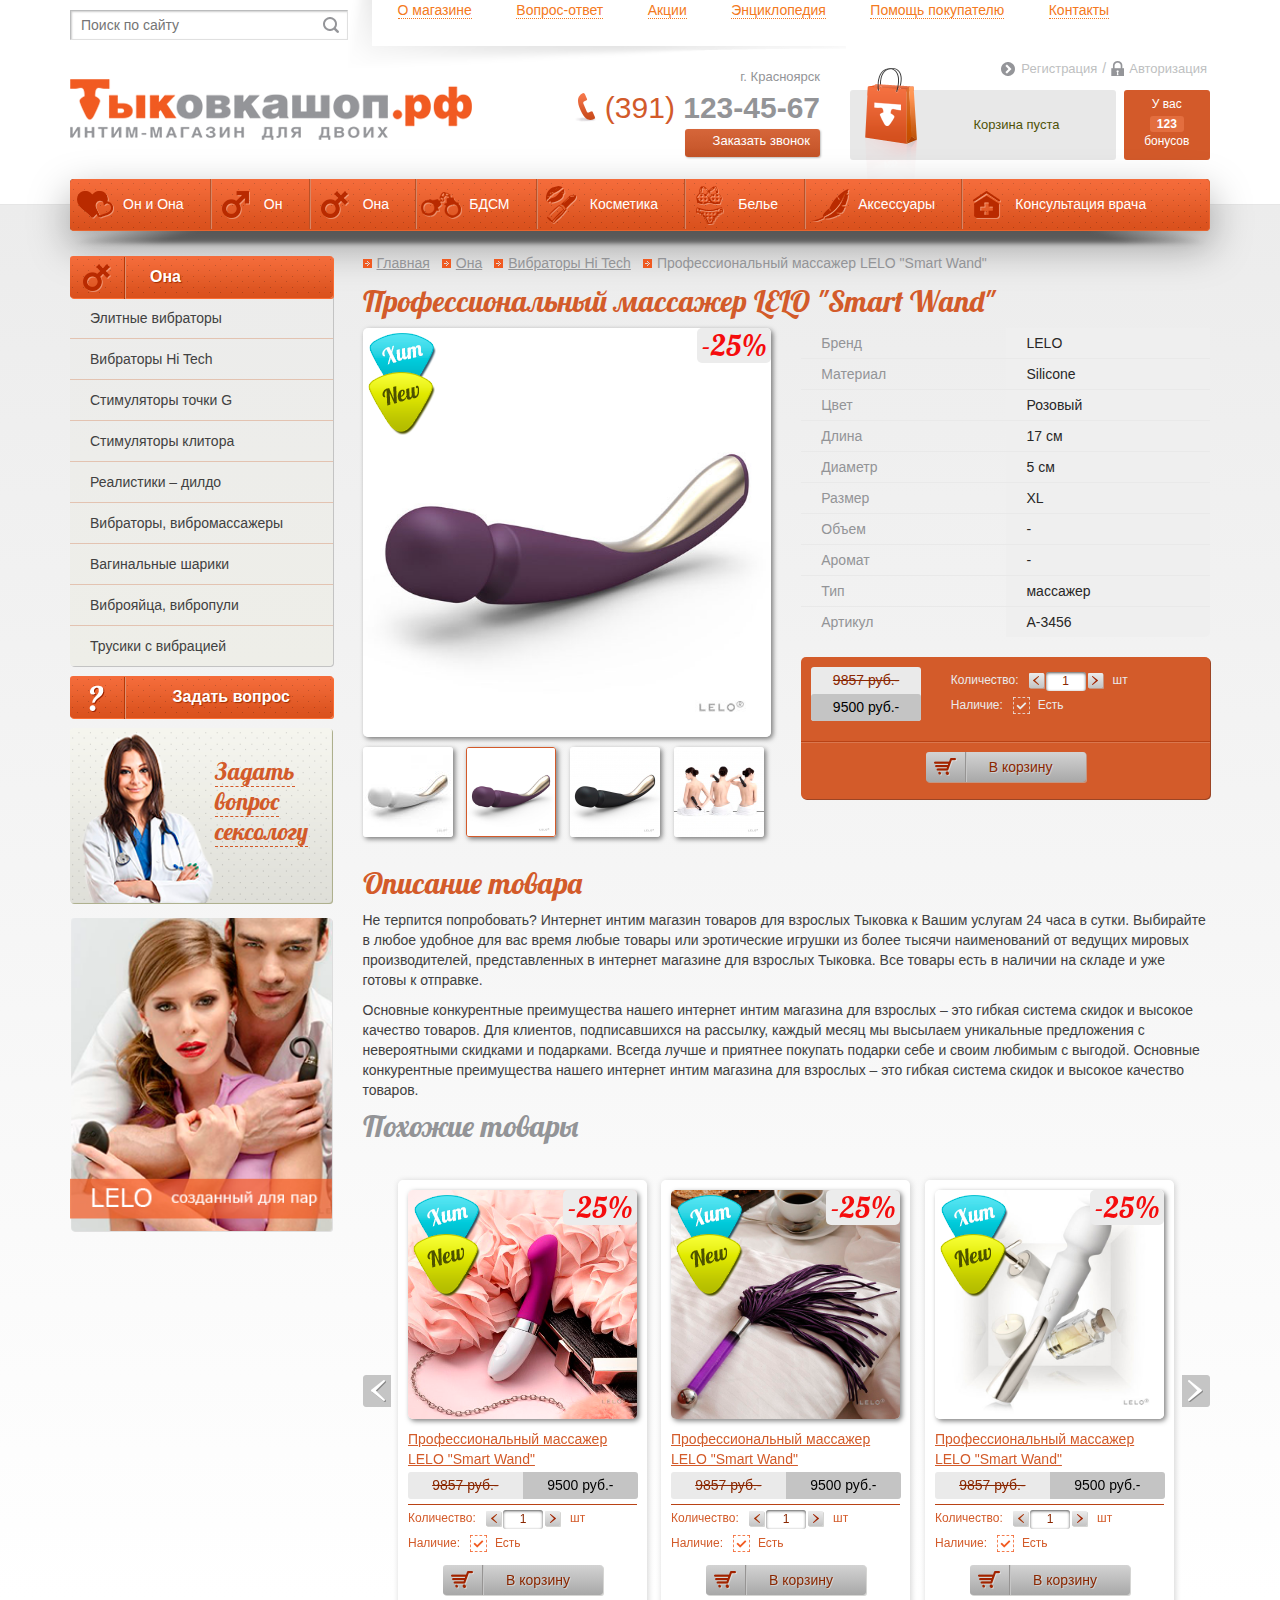
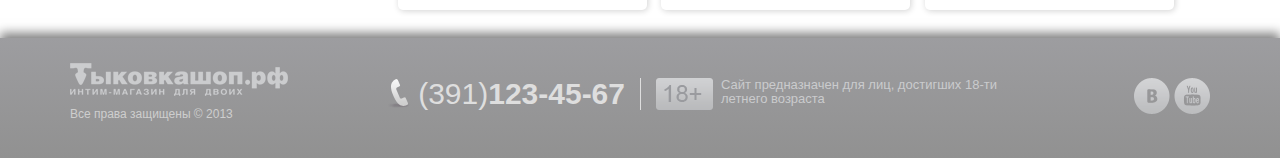
==== public_html/view.html @ 208d8e1a "add project" ====
<!DOCTYPE html>
<!--[if lt IE 7]>      <html class="no-js lt-ie9 lt-ie8 lt-ie7"> <![endif]-->
<!--[if IE 7]>         <html class="no-js lt-ie9 lt-ie8"> <![endif]-->
<!--[if IE 8]>         <html class="no-js lt-ie9"> <![endif]-->
<!--[if gt IE 8]><!--> <html class="no-js"> <!--<![endif]-->
    <head>
        <meta charset="utf-8">
        <meta http-equiv="X-UA-Compatible" content="IE=edge,chrome=1">
        <title></title>
        <meta name="description" content="">
        <meta name="viewport" content="width=device-width, initial-scale=1">

        <link rel="stylesheet" href="css/bootstrap.min.css">

        <link rel="stylesheet" href="css/bootstrap-theme.min.css">
        <link rel="stylesheet" href="css/main.css">
        <link href="css/slider.css" rel="stylesheet" type="text/css"/>
        <script src="js/vendor/modernizr-2.6.2-respond-1.1.0.min.js"></script>

    </head>
    <body>
        <!--[if lt IE 7]>
            <p class="browsehappy">You are using an <strong>outdated</strong> browser. Please <a href="http://browsehappy.com/">upgrade your browser</a> to improve your experience.</p>
        <![endif]-->
        <div class="wrapper">
            <header>
                <div class="container">
                    <div class="row">
                        <div class="col-sm-3 search">
                            <form>
                                <div class="input-search">
                                    <input type="text" placeholder="Поиск по сайту">
                                    <button type="submit"></button>
                                </div>
                            </form>
                        </div>
                        <div class="col-sm-9 top-menu">
                            <div class="shadow">
                                <ul>
                                    <li><a href="#"><span>О магазине</span></a></li>
                                    <li><a href="#"><span>Вопрос-ответ </span></a></li>
                                    <li><a href="#"><span>Акции</span></a></li>
                                    <li><a href="#"><span>Энциклопедия</span></a></li>
                                    <li><a href="#"><span>Помощь покупателю</span></a></li>
                                    <li><a href="#"><span>Контакты</span></a></li>
                                </ul>
                            </div>
                        </div>
                    </div>
                    <div class="row">
                        <a href="index.html"><div class="col-sm-5 logo"></div></a>
                        <div class="col-sm-3 callback">
                            <p class="city">г. Красноярск</p>
                            <p ><a href="tel:+73911234567" class="number"><span>(391)</span> 123-45-67</a></p>
                            <a href="javascript:void();" data-toggle="modal" data-target="#callback" class="btn-callback">Заказать звонок</a>
                        </div>
                        <div class="col-sm-4 basket">
                            <div class="reg">
                                <a href="javascript:void();" data-toggle="modal" data-target="#registration" class="registration">Регистрация</a>/<a href="#" class="auth">Авторизация</a>
                            </div>
                            <div class="backet-icon empty"></div>
                            <div class="basket-side">
                                <div class="basket-area empty">
                                    <div class="col-xs-9 col-xs-offset-3">
                                        <p>Корзина пуста</p>
                                    </div>
                                </div>
                                <div class="bonus">
                                    <p>У вас</p>
                                    <span>123</span>
                                    <p>бонусов</p>
                                </div>

                            </div>
                        </div>
                    </div>
                </div>
            </header>
            <div class="navbar" role="navigation">
                <div class="container">
                    <div class="sh">
                        <div class="col-sm-12 navbar-inverse navbar-pers shadow-menu clearPadding">
                            <div class="navbar-header">
                                <button type="button" class="navbar-toggle" data-toggle="collapse" data-target=".navbar-collapse">
                                    <span class="sr-only">Toggle navigation</span>
                                    <span class="icon-bar"></span>
                                    <span class="icon-bar"></span>
                                    <span class="icon-bar"></span>
                                </button>

                            </div>
                            <div class="navbar-collapse collapse menu-side clearPadding">
                                <ul>
                                    <li><a href="#" class="love"><span></span>Он и Она</a></li>
                                    <li><a href="#" class="men"><span></span>Он</a></li>
                                    <li><a href="#" class="women"><span></span>Она</a></li>
                                    <li><a href="#" class="fetish"><span></span>БДСМ</a></li>
                                    <li><a href="#" class="cosmetics"><span></span>Косметика</a></li>
                                    <li><a href="#" class="intim"><span></span>Белье</a></li>
                                    <li><a href="#" class="other"><span></span>Аксессуары</a></li>
                                    <li><a href="#" class="consult"><span></span>Консультация врача</a></li>
                                </ul>

                            </div><!--/.navbar-collapse -->
                        </div>
                    </div>
                </div>
            </div>

            <div class="container-fluid slider-content bg-content">
                <div class="container">
                    <div class="row">
                        <div class="col-sm-3 button-block">
                            <ul class="left-menu">
                                <a href="javascript:void();" class="btn-std in-menu women"><span></span>Она</a>
                                <li><a href="#">Элитные вибраторы</a></li>
                                <li><a href="#">Вибраторы Hi Tech</a></li>
                                <li><a href="#">Стимуляторы точки G</a></li>
                                <li><a href="#">Стимуляторы клитора</a></li>
                                <li><a href="#">Реалистики – дилдо</a></li>
                                <li><a href="#">Вибраторы, вибромассажеры</a></li>
                                <li><a href="#">Вагинальные шарики</a></li>
                                <li><a href="#">Виброяйца, вибропули</a></li>
                                <li><a href="#">Трусики с вибрацией</a></li>
                            </ul>
                            <a href="javascript:void();" data-toggle="modal" data-target="#askQuery"  class="btn-std query"><span></span>Задать вопрос </a>

                            <div class="banner">
                                <a href="#">Задать вопрос сексологу</a>
                            </div>
                            <div class="banner-top"></div>
                        </div>
                        <div class="col-md-9 text-content">
                            <ul class="nav nav-pills adress">
                                <li><a href="index.html">Главная</a></li>
                                <li><a href="index.html">Она</a></li>
                                <li><a href="#">Вибраторы Hi Tech </a></li>
                                <li>Профессиональный массажер LELO "Smart Wand"</li>
                            </ul>
                            <h2>Профессиональный массажер LELO "Smart Wand"</h2>
                            <div class="row">
                                <div class="col-sm-6">
                                    <div class="produs-img">
                                        <img class="my-foto-container" src="img/p2.jpg"  data-large="img/p2.jpg" title="Фото">
                                        <div class="discount">-25%</div>
                                        <div class="hitnew"></div>
                                    </div>
                                    <div class="thumbr">
                                        <ul>
                                            <li><img class="my-foto" src="img/p1.jpg"  data-large="img/p1.jpg" title="Фото1"></li>
                                            <li><img class="my-foto selected" src="img/p2.jpg"  data-large="img/p2.jpg" title="Фото2"></li>
                                            <li><img class="my-foto" src="img/p3.png"  data-large="img/p3.png" title="Фото3"></li>
                                            <li><img class="my-foto" src="img/p4.png"  data-large="img/p4.png" title="Фото3"></li>
                                        </ul>
                                    </div>
                                </div>
                                <div class="col-sm-6">
                                    <table class="datasheet">
                                        <tr>
                                            <td>Бренд</td>
                                            <td>LELO</td>
                                        </tr>
                                        <tr>
                                            <td>Материал</td>
                                            <td>Silicone</td>
                                        </tr>
                                        <tr>
                                            <td>Цвет</td>
                                            <td>Розовый</td>
                                        </tr>
                                        <tr>
                                            <td>Длина</td>
                                            <td>17 см</td>
                                        </tr>
                                        <tr>
                                            <td>Диаметр</td>
                                            <td>5 см</td>
                                        </tr>
                                        <tr>
                                            <td>Размер</td>
                                            <td>XL</td>
                                        </tr>
                                        <tr>
                                            <td>Объем</td>
                                            <td>-</td>
                                        </tr>
                                        <tr>
                                            <td>Аромат</td>
                                            <td>-</td>
                                        </tr>
                                        <tr>
                                            <td>Тип</td>
                                            <td>массажер</td>
                                        </tr>
                                        <tr>
                                            <td>Артикул</td>
                                            <td>А-3456</td>
                                        </tr>
                                    </table>

                                    <div class="produs-block mini-block">
                                        <div class="row">
                                            <div class="col-xs-4">
                                                <div class="price-block">
                                                    9857 руб.-
                                                    <span class="new">9500 руб.-</span>
                                                </div>
                                            </div>
                                            <div class="col-xs-8">
                                                <div class="quantity clearfix">
                                                    <div class="quant-change">
                                                        <label>Количество:</label>
                                                        <button class="left-btn"><span class="left"></span></button>
                                                        <input type="text" value="1">
                                                        <button class="right-btn"><span class="right"></span></button>
                                                        <span>шт</span>
                                                    </div>
                                                    <div class="stok"><label>Наличие:</label><span class="check">Есть</span></div>
                                                </div>
                                            </div> 
                                        </div>
                                        <div class="comand">
                                            <a href="#"><span></span>В корзину</a>
                                        </div>
                                    </div>
                                </div>
                            </div>
                            <h2>Описание товара</h2>
                            <p>Не терпится попробовать? Интернет интим магазин товаров для взрослых Тыковка к Вашим услугам 24 часа в сутки. Выбирайте в любое удобное для вас время любые товары или эротические игрушки из более тысячи наименований от ведущих мировых производителей, представленных в интернет магазине для взрослых Тыковка. Все товары есть в наличии на складе и уже готовы к отправке.</p>

                            <p>Основные конкурентные преимущества нашего интернет интим магазина для взрослых – это гибкая система скидок и высокое качество товаров. Для клиентов, подписавшихся на рассылку, каждый месяц мы высылаем уникальные предложения с невероятными скидками и подарками. Всегда лучше и приятнее покупать подарки себе и своим любимым с выгодой. Основные конкурентные преимущества нашего интернет интим магазина для взрослых – это гибкая система скидок и высокое качество товаров. </p>
                            <h2 class="grey">Похожие товары</h2>
                            <div id="slider1_container_view" class="slider1" title="Outer Container" style="position: relative; width: 847px; height: 445px;">
                                <div u="slides" title="Slides Container" style="position: absolute; left: 28px; top: 20px; width: 790px; height: 445px; overflow: hidden;">
                                    <div class="row white-block in-slider">                                                   
                                        <div class="col-sm-4">
                                            <div class="produs-block">
                                                <div class="produs-img">
                                                    <img src="img/prod1.png">
                                                    <div class="discount">-25%</div>
                                                    <div class="hitnew"></div>
                                                </div>
                                                <div class="link-to">
                                                    <a href="#">Профессиональный массажер LELO "Smart Wand"</a>
                                                </div>
                                                <div class="price-block">
                                                    <span class="old">9857 руб.-</span><span class="new">9500 руб.-</span>
                                                </div>
                                                <hr>
                                                <div class="quantity">
                                                    <div class="quant-change">
                                                        <label>Количество:</label>
                                                        <button class="left-btn"><span class="left"></span></button>
                                                        <input type="text" value="1">
                                                        <button class="right-btn"><span class="right"></span></button>
                                                        <span>шт</span>
                                                    </div>
                                                    <div class="stok"><label>Наличие:</label><span class="check">Есть</span></div>
                                                </div>
                                                <div class="comand">
                                                    <a href="#"><span></span>В корзину</a>
                                                </div>
                                            </div>
                                        </div>
                                        <div class="col-sm-4">
                                            <div class="produs-block">
                                                <div class="produs-img">
                                                    <img src="img/prod2.png">
                                                    <div class="discount">-25%</div>
                                                    <div class="hitnew"></div>
                                                </div>
                                                <div class="link-to">
                                                    <a href="#">Профессиональный массажер LELO "Smart Wand"</a>
                                                </div>
                                                <div class="price-block">
                                                    <span class="old">9857 руб.-</span><span class="new">9500 руб.-</span>
                                                </div>
                                                <hr>
                                                <div class="quantity">
                                                    <div class="quant-change">
                                                        <label>Количество:</label>
                                                        <button class="left-btn"><span class="left"></span></button>
                                                        <input type="text" value="1">
                                                        <button class="right-btn"><span class="right"></span></button>
                                                        <span>шт</span>
                                                    </div>
                                                    <div class="stok"><label>Наличие:</label><span class="check">Есть</span></div>
                                                </div>
                                                <div class="comand">
                                                    <a href="#"><span></span>В корзину</a>
                                                </div>
                                            </div>
                                        </div>
                                        <div class="col-sm-4">
                                            <div class="produs-block">
                                                <div class="produs-img">
                                                    <img src="img/prod3.png">
                                                    <div class="discount">-25%</div>
                                                    <div class="hitnew"></div>
                                                </div>
                                                <div class="link-to">
                                                    <a href="#">Профессиональный массажер LELO "Smart Wand"</a>
                                                </div>
                                                <div class="price-block">
                                                    <span class="old">9857 руб.-</span><span class="new">9500 руб.-</span>
                                                </div>
                                                <hr>
                                                <div class="quantity">
                                                    <div class="quant-change">
                                                        <label>Количество:</label>
                                                        <button class="left-btn"><span class="left"></span></button>
                                                        <input type="text" value="1">
                                                        <button class="right-btn"><span class="right"></span></button>
                                                        <span>шт</span>
                                                    </div>
                                                    <div class="stok"><label>Наличие:</label><span class="check">Есть</span></div>
                                                </div>
                                                <div class="comand">
                                                    <a href="#"><span></span>В корзину</a>
                                                </div>
                                            </div>
                                        </div>

                                    </div>
                                    <div class="row white-block in-slider">
                                        <div class="col-sm-4">
                                            <div class="produs-block">
                                                <div class="produs-img">
                                                    <img src="img/prod3.png">
                                                    <div class="new"></div>
                                                </div>
                                                <div class="link-to">
                                                    <a href="#">Профессиональный массажер LELO "Smart Wand"</a>
                                                </div>
                                                <div class="price-block">
                                                    <span class="price">9500 руб.-</span>
                                                </div>
                                                <hr>
                                                <div class="quantity">
                                                    <div class="quant-change">
                                                        <label>Количество:</label>
                                                        <button class="left-btn"><span class="left"></span></button>
                                                        <input type="text" value="1">
                                                        <button class="right-btn"><span class="right"></span></button>
                                                        <span>шт</span>
                                                    </div>
                                                    <div class="stok"><label>Наличие:</label><span class="check">Есть</span></div>
                                                </div>
                                                <div class="comand">
                                                    <a href="#"><span></span>В корзину</a>
                                                </div>
                                            </div>
                                        </div>
                                        <div class="col-sm-4">
                                            <div class="produs-block">
                                                <div class="produs-img">
                                                    <img src="img/prod1.png">
                                                    <div class="discount">-25%</div>
                                                    <div class="hitnew"></div>
                                                </div>
                                                <div class="link-to">
                                                    <a href="#">Профессиональный массажер LELO "Smart Wand"</a>
                                                </div>
                                                <div class="price-block">
                                                    <span class="old">9857 руб.-</span><span class="new">9500 руб.-</span>
                                                </div>
                                                <hr>
                                                <div class="quantity">
                                                    <div class="quant-change">
                                                        <label>Количество:</label>
                                                        <button class="left-btn"><span class="left"></span></button>
                                                        <input type="text" value="1">
                                                        <button class="right-btn"><span class="right"></span></button>
                                                        <span>шт</span>
                                                    </div>
                                                    <div class="stok"><label>Наличие:</label><span class="check">Есть</span></div>
                                                </div>
                                                <div class="comand">
                                                    <a href="#"><span></span>В корзину</a>
                                                </div>
                                            </div>
                                        </div>
                                        <div class="col-sm-4">
                                            <div class="produs-block">
                                                <div class="produs-img">
                                                    <img src="img/prod1.png">
                                                    <div class="discount">-25%</div>
                                                    <div class="hitnew"></div>
                                                </div>
                                                <div class="link-to">
                                                    <a href="#">Профессиональный массажер LELO "Smart Wand"</a>
                                                </div>
                                                <div class="price-block">
                                                    <span class="old">9857 руб.-</span><span class="new">9500 руб.-</span>
                                                </div>
                                                <hr>
                                                <div class="quantity">
                                                    <div class="quant-change">
                                                        <label>Количество:</label>
                                                       <button class="left-btn"><span class="left"></span></button>
                                                        <input type="text" value="1">
                                                        <button class="right-btn"><span class="right"></span></button>
                                                        <span>шт</span>
                                                    </div>
                                                    <div class="stok"><label>Наличие:</label><span class="check">Есть</span></div>
                                                </div>
                                                <div class="comand">
                                                    <a href="#"><span></span>В корзину</a>
                                                </div>
                                            </div>
                                        </div>
                                    </div>
                                    <div class="row white-block in-slider">
                                        <div class="col-sm-4">
                                            <div class="produs-block">
                                                <div class="produs-img">
                                                    <img src="img/prod1.png">
                                                    <div class="new"></div>
                                                </div>
                                                <div class="link-to">
                                                    <a href="#">Профессиональный массажер LELO "Smart Wand"</a>
                                                </div>
                                                <div class="price-block">
                                                    <span class="price">9500 руб.-</span>
                                                </div>
                                                <hr>
                                                <div class="quantity">
                                                    <div class="quant-change">
                                                        <label>Количество:</label>
                                                        <button class="left-btn"><span class="left"></span></button>
                                                        <input type="text" value="1">
                                                        <button class="right-btn"><span class="right"></span></button>
                                                        <span>шт</span>
                                                    </div>
                                                    <div class="stok"><label>Наличие:</label><span class="check">Есть</span></div>
                                                </div>
                                                <div class="comand">
                                                    <a href="#"><span></span>В корзину</a>
                                                </div>
                                            </div>
                                        </div>
                                        <div class="col-sm-4">
                                            <div class="produs-block">
                                                <div class="produs-img">
                                                    <img src="img/prod3.png">
                                                    <div class="new"></div>
                                                </div>
                                                <div class="link-to">
                                                    <a href="#">Профессиональный массажер LELO "Smart Wand"</a>
                                                </div>
                                                <div class="price-block">
                                                    <span class="price">9500 руб.-</span>
                                                </div>
                                                <hr>
                                                <div class="quantity">
                                                    <div class="quant-change">
                                                        <label>Количество:</label>
                                                        <button class="left-btn"><span class="left"></span></button>
                                                        <input type="text" value="1">
                                                        <button class="right-btn"><span class="right"></span></button>
                                                        <span>шт</span>
                                                    </div>
                                                    <div class="stok"><label>Наличие:</label><span class="check">Есть</span></div>
                                                </div>
                                                <div class="comand">
                                                    <a href="#"><span></span>В корзину</a>
                                                </div>
                                            </div>
                                        </div>
                                        <div class="col-sm-4">
                                            <div class="produs-block">
                                                <div class="produs-img">
                                                    <img src="img/prod3.png">
                                                    <div class="new"></div>
                                                </div>
                                                <div class="link-to">
                                                    <a href="#">Профессиональный массажер LELO "Smart Wand"</a>
                                                </div>
                                                <div class="price-block">
                                                    <span class="price">9500 руб.-</span>
                                                </div>
                                                <hr>
                                                <div class="quantity">
                                                    <div class="quant-change">
                                                        <label>Количество:</label>
                                                        <button class="left-btn"><span class="left"></span></button>
                                                        <input type="text" value="1">
                                                        <button class="right-btn"><span class="right"></span></button>
                                                        <span>шт</span>
                                                    </div>
                                                    <div class="stok"><label>Наличие:</label><span class="check">Есть</span></div>
                                                </div>
                                                <div class="comand">
                                                    <a href="#"><span></span>В корзину</a>
                                                </div>
                                            </div>
                                        </div>
                                    </div>
                                </div>

                                <!-- Arrow Navigator Skin Begin -->
                                <!-- Arrow Left -->
                                <span u="arrowleft" class="jssora03l" title="This is arrowleft" style="width: 28px; height: 32px;"></span>
                                <!-- Arrow Right -->
                                <span u="arrowright" class="jssora03r" title="This is arrow right" style="width: 28px; height: 32px;"></span>
                                <!-- Arrow Navigator Skin End -->
                            </div>
                        </div>
                    </div>


                </div>
            </div>

            <footer class="container-fluid margintop40">
                <div class="container">
                    <div class="row">
                        <div class="col-sm-3">
                            <div class="logo"></div>
                            <p class="copy">Все права защищены © 2013</p>
                        </div>
                        <div class="col-sm-3 call">
                            <p class="tel"><a href="tel:+73911234567"><span>(391)</span>123-45-67</a></p>
                        </div>
                        <div class="col-sm-4 plus">
                            <div class="adult">
                                <p>Сайт предназначен для лиц, достигших 18-ти летнего возраста</p>
                            </div>
                        </div>
                        <div class="col-sm-2 social">
                            <ul>
                                <li><a href="#" class="vk"></a></li>
                                <li><a href="#" class="youtube"></a></li>
                            </ul>
                        </div>
                    </div>
                </div>
            </footer>

            <div class="modal fade bs-example-modal-md" id="registration" tabindex="-1" role="dialog" aria-labelledby="mySmallModalLabel" aria-hidden="true">
                <div class="modal-dialog modal-md modal-vertical-centered  modal-def">
                    <div class="modal-content modal-pers">
                        <div class="modal-header title">
                            <button type="button" class="close" data-dismiss="modal" aria-hidden="true"></button>
                            <h2>Регистрация в магазине</h2>
                        </div>
                        <form>
                            <div class="modal-body modal-body-re">
                                <div class="form-group"><input type="text" class="form-control" placeholder="Как вас зовут*"></div>
                                <div class="form-group"><input type="text" class="form-control" placeholder="Email*"></div>
                                <div class="form-group two">
                                    <input type="text" class="form-control" placeholder="Пароль*">
                                    <input type="text" class="form-control" placeholder="Повтор пароля*">
                                </div>
                                <div class="form-group two">
                                    <input type="text" class="form-control" placeholder="Введите код*">
                                    <div class="capchea">RT35ut</div>
                                </div>
                                <div class="form-group info">
                                    <p><span>*</span> поля обязательны для заполнения</p>
                                </div>
                            </div>
                            <div class="modal-footer footer">
                                <div class="button">
                                    <button type="submit">Отправить</button>
                                </div>

                            </div>
                        </form>
                    </div><!-- /.modal-content -->
                </div>
            </div>
            <div class="modal fade bs-example-modal-md" id="callback" tabindex="-1" role="dialog" aria-labelledby="mySmallModalLabel" aria-hidden="true">
                <div class="modal-dialog modal-md modal-vertical-centered  modal-def">
                    <div class="modal-content modal-pers">
                        <div class="modal-header title">
                            <button type="button" class="close" data-dismiss="modal" aria-hidden="true"></button>
                            <h2>Заказать звонок</h2>
                        </div>
                        <form>
                            <div class="modal-body modal-body-re">
                                <div class="form-group"><input type="text" class="form-control" placeholder="Как вас зовут*"></div>
                                <div class="form-group"><input type="text" class="form-control" placeholder="Телефон*"></div>
                                <div class="form-group">
                                    <textarea placeholder="Опишите кратко свой вопрос*" class="form-control"></textarea>
                                </div>
                                <div class="form-group info">
                                    <p><span>*</span> поля обязательны для заполнения</p>
                                </div>
                            </div>
                            <div class="modal-footer footer">
                                <div class="button">
                                    <button type="submit">Отправить</button>
                                </div>

                            </div>
                        </form>
                    </div><!-- /.modal-content -->
                </div>
            </div>
            <div class="modal fade bs-example-modal-md" id="askQuery" tabindex="-1" role="dialog" aria-labelledby="mySmallModalLabel" aria-hidden="true">
                <div class="modal-dialog modal-md modal-vertical-centered  modal-def">
                    <div class="modal-content modal-pers">
                        <div class="modal-header title">
                            <button type="button" class="close" data-dismiss="modal" aria-hidden="true"></button>
                            <h2>Задать вопрос</h2>
                        </div>
                        <form>
                            <div class="modal-body modal-body-re">
                                <div class="form-group"><input type="text" class="form-control" placeholder="Как вас зовут*"></div>
                                <div class="form-group"><input type="text" class="form-control" placeholder="Email*"></div>
                                <div class="form-group"><input type="text" class="form-control" placeholder="Телефон*"></div>
                                <div class="form-group">
                                    <textarea placeholder="Опишите кратко свой вопрос*" class="form-control"></textarea>
                                </div>
                                <div class="form-group info">
                                    <p><span>*</span> поля обязательны для заполнения</p>
                                </div>
                            </div>
                            <div class="modal-footer footer">
                                <div class="button">
                                    <button type="submit">Отправить</button>
                                </div>

                            </div>
                        </form>
                    </div><!-- /.modal-content -->
                </div>
            </div>
            <div class="modal fade bs-example-modal-md" id="feedback" tabindex="-1" role="dialog" aria-labelledby="mySmallModalLabel" aria-hidden="true">
                <div class="modal-dialog modal-md modal-vertical-centered  modal-def">
                    <div class="modal-content modal-pers feedback">
                        <div class="modal-header title">
                            <button type="button" class="close" data-dismiss="modal" aria-hidden="true"></button>
                            <h2>Ваш заказ успешно оформлен</h2>
                        </div>
                        <div class="modal-body">
                            <p class="text-center">В ближайшее время <br>с вами свяжется наш менеджер</p>
                        </div>
                    </div><!-- /.modal-content -->
                </div>
            </div>
            <div class="modal fade bs-example-modal-md" id="pop-art" tabindex="-1" role="dialog" aria-labelledby="mySmallModalLabel" aria-hidden="true">
                <div class="modal-dialog modal-md modal-vertical-centered  modal-def ">
                    <div class="modal-content modal-pers pop-art feedback">
                        <div class="modal-header title">
                            <h2>Сколько вам лет?</h2>
                        </div>
                        <div class="modal-footer footer pop">
                            <div class="button">
                                <button >Более 18 лет</button>
                            </div>
                            <div class="button">
                                <button >Менее 18 лет</button>
                            </div>

                        </div>
                    </div><!-- /.modal-content -->
                </div>
            </div>
            <div class="modal fade bs-example-modal-md" id="afterBuy" tabindex="-1" role="dialog" aria-labelledby="mySmallModalLabel" aria-hidden="true">
                <div class="modal-dialog modal-md ">
                    <div class="modal-content modal-pers afterbuy">
                        <div class="modal-header">
                            <button type="button" class="close" data-dismiss="modal" aria-hidden="true"></button>
                        </div>
                        <div class="modal-body clearfix">
                            <div class="col-sm-6">
                                <div class="produs-img">
                                    <img src="img/prod1.png">
                                </div>
                            </div>
                            <div class="col-sm-6 padRight30">
                                <div class="link-to">
                                    <a href="#">Профессиональный массажер LELO "Smart Wand"</a>
                                </div>
                                <div class="price-block padPrice">
                                    <span class="old">9857 руб.-</span><span class="new">9500 руб.-</span>
                                </div>
                                <div class="quantity quant-change clearfix">
                                    <label>Количество покупаемого товара</label>
                                    <input type="text" value="1">
                                    <span>шт</span>
                                </div>
                            </div>
                        </div>
                        <div class="modal-footer footer">
                            <div class="button col-md-6">
                                <div class="continue">
                                    <a href="#"><span></span>Продолжить покупки</a>
                                </div>
                            </div>
                            <div class="button col-md-6">
                                <div class="comand">
                                    <a href="#"><span></span>Перейти в корзину</a>
                                </div>
                            </div>
                        </div>
                    </div><!-- /.modal-content -->
                </div>
            </div>
            <div class="modal my-model" id="sliderProduct" >
                <div class="modal-header title">
                            <button type="button" class="close" data-dismiss="modal" aria-hidden="true"></button>
                            <h2>Профессиональный массажер LELO "Smart Wand"</h2>
                        </div>
                    <div class = 'doubleSlider-1'>
                        <div class = 'slider'>
                            <div class = 'item'><img src="img/p2.jpg"></div>
                            <div class = 'item'><img src="img/p1.jpg"></div>
                            <div class = 'item'><img src="img/p3.png"></div>
                            <div class = 'item'><img src="img/p4.png"></div>
                            
                            <div class = 'item'><img src="img/p2.jpg"></div>
                            <div class = 'item'><img src="img/p1.jpg"></div>
                            <div class = 'item'><img src="img/p3.png"></div>
                            <div class = 'item'><img src="img/p4.png"></div>
                            
                            <div class = 'item'><img src="img/p2.jpg"></div>
                            <div class = 'item'><img src="img/p1.jpg"></div>
                            <div class = 'item'><img src="img/p3.png"></div>
                            <div class = 'item'><img src="img/p4.png"></div>                            
                        </div>
                    </div>
                    <div class="navigations">

                        <div class = 'doubleSliderPrevButton'></div>
                        <div class = 'doubleSlider-2'>
                            <div class = 'slider'>
                                <div class = 'button first'><img src="img/p2.jpg"></div>					
                                <div class = 'button'><img src="img/p1.jpg"></div>
                                <div class = 'button'><img src="img/p3.png"></div>
                                <div class = 'button'><img src="img/p4.png"></div>
                                
                                <div class = 'button'><img src="img/p2.jpg"></div>					
                                <div class = 'button'><img src="img/p1.jpg"></div>
                                <div class = 'button'><img src="img/p3.png"></div>
                                <div class = 'button'><img src="img/p4.png"></div>
                                
                                <div class = 'button'><img src="img/p2.jpg"></div>					
                                <div class = 'button'><img src="img/p1.jpg"></div>
                                <div class = 'button'><img src="img/p3.png"></div>
                                <div class = 'button'><img src="img/p4.png"></div>
                            </div>

                        </div>
                        <div class = 'doubleSliderNextButton'></div>           
                    </div>
                
            </div>

        </div><!-- Wrapper end-->

        <script src="//ajax.googleapis.com/ajax/libs/jquery/1.11.0/jquery.js"></script>
        <script>window.jQuery || document.write('<script src="js/vendor/jquery-1.11.0.js"><\/script>')</script>

        <script src="js/vendor/bootstrap.min.js"></script>
        <script src="js/jquery.iosslider.js" type="text/javascript"></script>
        <script type="text/javascript" src="js/jssor.core.js"></script>
        <script type="text/javascript" src="js/jssor.utils.js"></script>
        <script type="text/javascript" src="js/jssor.slider.js"></script>

        <script src="js/zoomsl-3.0.min.js"></script>	
        <script src="js/main.js"></script>
        <script>
            jQuery(document).ready(function($) {
                var options_prod = {
                    $DragOrientation: 0, //[Optional] Orientation to drag slide, 0 no drag, 1 horizental, 2 vertical, 3 either, default value is 1 (Note that the $DragOrientation should be the same as $PlayOrientation when $DisplayPieces is greater than 1, or parking position is not 0)
                    $ArrowNavigatorOptions: {
                        $Class: $JssorArrowNavigator$, //[Required] Class to create arrow navigator instance
                        $ChanceToShow: 2                                //[Required] 0 Never, 1 Mouse Over, 2 Always
                    }
                };
                var jssor_slider_view = new $JssorSlider$("slider1_container_view", options_prod);
                function ScaleSlider() {
                    var parentWidth = jssor_slider_view.$Elmt.parentNode.clientWidth;

                    if (parentWidth) {
                        jssor_slider_view.$SetScaleWidth(Math.min(parentWidth, 847));

                    }
                    else {
                        window.setTimeout(ScaleSlider, 30);
                    }

                }

                ScaleSlider();

                if (!navigator.userAgent.match(/(iPhone|iPod|iPad|BlackBerry|IEMobile)/)) {
                    $(window).bind('resize', ScaleSlider);
                }
            });
        </script>
        <script>
            jQuery(function() {

                //вешаем плагин на контейнер-картинку
                $(".my-foto-container").imagezoomsl({
                    zoomrange: [2, 2],
                    rightoffset: 30
                });
                //клик по превью-картинке
                $(".my-foto").click(function() {

                    var that = this;
                    $(".my-foto").removeClass("selected");
                    $(that).addClass("selected");
                    //копируем атрибуты из превью-картинки в контейнер-картинку
                    $(".my-foto-container").fadeOut(600, function() {

                        $(this).attr("src", $(that).attr("src"))              // путь до small картинки
                                .attr("data-large", $(that).attr("data-large"))       // путь до big картинки

                                .fadeIn(1000);
                    });
                });
            });

            $(document).on("click", function(event) {
                $(event.target).closest(".tracker").click(function() {
                    $('#sliderProduct').modal('show');
                });
            });
        </script>
    </body>
</html>
---- public_html/css/main.css ----
/* ==========================================================================
   Author's custom styles
   ========================================================================== */

@import url(http://fonts.googleapis.com/css?family=Lobster&subset=cyrillic,latin);

body{
    font-family: Verdana,Geneva,Kalimati,sans-serif;
    font-size: 14px;
}
header .search{
    padding-top: 10px;
}
header .top-menu{
    padding-left: 0;
}
header .top-menu ul.tMenu{
    text-align: center;
    padding: 11px 15px;
    margin: 0 0 35px 25px;
    border-bottom: 1px solid #eaeaea;
    box-shadow: 5px 4px 10px 0px rgba(0, 0, 0, 0.1);
}
header .top-menu .shadow{
    background-image: url("../img/top-menu-shadow.png");
    background-repeat: no-repeat;
    background-position: 0px 0;
    height: 68px;
}
header .top-menu ul li{
    display: inline-block;
    margin-right: 2.5%;
}
header .top-menu ul li:last-child{
    margin: 0;
}
header .top-menu ul li a{
    color: #f47921;
    font-family: Verdana,Geneva,Kalimati,sans-serif;
    font-size: 14px;
    padding: 0px 10px;
    padding-bottom: 3px;
    display: block;
}
header .top-menu ul li a span{
    border-bottom: 1px dotted #f47921;
}
header .top-menu ul li a:hover{
    text-decoration: none;
    background: #e8e8e8;

    border-radius: 3px;
    color: #696969;

}
header .top-menu ul li a:hover span{
    border-bottom: 1px dotted #696969;
}
.search{
    padding-right: 0;
}
.search input{
    margin-right: 15px;
    height: 30px;
    padding: 0;
    margin: 0;
    border: 1px solid #e0e0e0;
    border-top: 1px solid #bbbcbd;
    border-left: 1px solid #bbbcbd;
    border-radius: 0px;
    padding: 4px 10px;
    width: 100%;
    padding-right: 25px;
    box-shadow: 1px 1px 2px 0 rgba(0, 0, 0, 0.20) inset;
}
.search .input-search{
    position: relative;
}
.search button{
    width: 25px;
    height: 30px;
    margin: 0;
    position: absolute;
    top:0;
    right: 0;
    border: 0;
    background: none;
    background-image: url("../img/search.png");
    background-repeat: no-repeat;
    background-position: 0 center;

}

/*Row 2*/
header .logo{
    height: 100px;
    background-image: url("../img/logo.png");
    background-repeat: no-repeat;
    background-position:15px 11px;
}
header .callback{
    text-align: right;   
}
header .callback p{
    margin: 0;
}
header p.city{
    color: #939497;
    font-size: 13px;
    margin: 0;
}
header p a.number{
    font-size: 30px;
    color:#939497;
    font-family: Arial, Helvetica, sans-serif;
    font-weight: bold;
}
header p a.number span{
    color: #d25a2a;
    font-weight: normal;
    padding-left: 30px;
    background-image: url("../img/tel-icon.png");
    background-position: 0 center;
    background-repeat: no-repeat;
}
header p a.number:hover{
    text-decoration: none;
}
header .callback .btn-callback{
    display: block;
    color:#fff;
    font-size: 13px;
    padding: 3px 10px 6px 10px;
    border-radius: 3px;
    width: 135px;
    float: right;
    box-shadow: 1px 1px 2px 0px rgba(0, 0, 0, 0.25);
    background: rgb(214,102,58); /* Old browsers */
    /* IE9 SVG, needs conditional override of 'filter' to 'none' */
    background: url([data-uri]);
    background: -moz-linear-gradient(top,  rgba(214,102,58,1) 0%, rgba(195,83,39,1) 100%); /* FF3.6+ */
    background: -webkit-gradient(linear, left top, left bottom, color-stop(0%,rgba(214,102,58,1)), color-stop(100%,rgba(195,83,39,1))); /* Chrome,Safari4+ */
    background: -webkit-linear-gradient(top,  rgba(214,102,58,1) 0%,rgba(195,83,39,1) 100%); /* Chrome10+,Safari5.1+ */
    background: -o-linear-gradient(top,  rgba(214,102,58,1) 0%,rgba(195,83,39,1) 100%); /* Opera 11.10+ */
    background: -ms-linear-gradient(top,  rgba(214,102,58,1) 0%,rgba(195,83,39,1) 100%); /* IE10+ */
    background: linear-gradient(to bottom,  rgba(214,102,58,1) 0%,rgba(195,83,39,1) 100%); /* W3C */
    filter: progid:DXImageTransform.Microsoft.gradient( startColorstr='#d6663a', endColorstr='#c35327',GradientType=0 ); /* IE6-8 */
}
header .callback .btn-callback:hover{
    text-decoration: none;
    background: rgb(234,104,52); /* Old browsers */
    /* IE9 SVG, needs conditional override of 'filter' to 'none' */
    background: url([data-uri]);
    background: -moz-linear-gradient(top,  rgba(234,104,52,1) 0%, rgba(195,65,13,1) 100%); /* FF3.6+ */
    background: -webkit-gradient(linear, left top, left bottom, color-stop(0%,rgba(234,104,52,1)), color-stop(100%,rgba(195,65,13,1))); /* Chrome,Safari4+ */
    background: -webkit-linear-gradient(top,  rgba(234,104,52,1) 0%,rgba(195,65,13,1) 100%); /* Chrome10+,Safari5.1+ */
    background: -o-linear-gradient(top,  rgba(234,104,52,1) 0%,rgba(195,65,13,1) 100%); /* Opera 11.10+ */
    background: -ms-linear-gradient(top,  rgba(234,104,52,1) 0%,rgba(195,65,13,1) 100%); /* IE10+ */
    background: linear-gradient(to bottom,  rgba(234,104,52,1) 0%,rgba(195,65,13,1) 100%); /* W3C */
    filter: progid:DXImageTransform.Microsoft.gradient( startColorstr='#ea6834', endColorstr='#c3410d',GradientType=0 ); /* IE6-8 */
}
header .basket{
    position: relative;

}
header .basket .reg{
    position: absolute;
    top:-10px;
    right: 15px;
    color:#bebfc1;
}
header .basket .reg a{
    font-size: 13px;
    color:#bebfc1;
}
header .basket .reg a:hover{
    color: #7a7a7a;
}
header .basket .reg .registration{
    padding-left: 20px;
    padding-right: 5px; 
    background-image: url("../img/reg.png");
    background-repeat: no-repeat;
    background-position: 0 center;
}
header .basket .reg .auth{
    padding-left: 23px;
    padding-right: 3px; 
    background-image: url("../img/auth.png");
    background-repeat: no-repeat;
    background-position: 5px 0;
}
header .basket .basket-side{
    margin-top: 22px;
}
header .basket .basket-area{
    background-color: #e8e8e8;
    height: 70px;
    border-radius: 3px;
    width: 74%;
    float: left;
    text-align: center;
}
header .basket .basket-area.empty{
    padding: 0;
}
header .basket .basket-area.empty p{
    color: #4f5206;
    line-height: 70px;
    font-size: 13px;
    text-align: center;
}

header .basket .bonus{
    height: 70px;
    border-radius: 3px;
    background-color: #d35a2a;
    width: 24%;
    float: right;
    text-align: center;
    padding-top: 6px;
}
header .basket .bonus p{
    margin: 0;
    padding: 0;
    font-size: 12px;
    color:#FFF;
}
header .basket .bonus span{
    background-color: #e36e3f;
    color: #FFF;
    font-weight: bold;
    border-radius: 3px;
    font-size: 12px;
    padding: 1px 7px;
}
header .backet-icon{
    background-image: url("../img/basket.png");
    background-repeat: no-repeat;
    position: absolute;
    top:0px;
    left: 30px;
    width: 52px;
    height: 135px;
}
header .backet-icon.empty{
    background-image: url("../img/basket-empty.png");
}
/*Row 2*/
.parteners{
    background: rgb(234,234,234); /* Old browsers */
    /* IE9 SVG, needs conditional override of 'filter' to 'none' */
    background: url([data-uri]);
    background: -moz-linear-gradient(top,  rgba(234,234,234,1) 0%, rgba(246,246,246,1) 100%); /* FF3.6+ */
    background: -webkit-gradient(linear, left top, left bottom, color-stop(0%,rgba(234,234,234,1)), color-stop(100%,rgba(246,246,246,1))); /* Chrome,Safari4+ */
    background: -webkit-linear-gradient(top,  rgba(234,234,234,1) 0%,rgba(246,246,246,1) 100%); /* Chrome10+,Safari5.1+ */
    background: -o-linear-gradient(top,  rgba(234,234,234,1) 0%,rgba(246,246,246,1) 100%); /* Opera 11.10+ */
    background: -ms-linear-gradient(top,  rgba(234,234,234,1) 0%,rgba(246,246,246,1) 100%); /* IE10+ */
    background: linear-gradient(to bottom,  rgba(234,234,234,1) 0%,rgba(246,246,246,1) 100%); /* W3C */
    filter: progid:DXImageTransform.Microsoft.gradient( startColorstr='#eaeaea', endColorstr='#f6f6f6',GradientType=0 ); /* IE6-8 */
    box-shadow: 0 0px 15px 5px rgba(0, 0, 0, 0.25);
    margin-top: 15px;
}

footer{
    background: rgb(157,157,160); /* Old browsers */
    /* IE9 SVG, needs conditional override of 'filter' to 'none' */
    background: url([data-uri]);
    background: -moz-linear-gradient(top,  rgba(157,157,160,1) 0%, rgba(145,145,145,1) 100%); /* FF3.6+ */
    background: -webkit-gradient(linear, left top, left bottom, color-stop(0%,rgba(157,157,160,1)), color-stop(100%,rgba(145,145,145,1))); /* Chrome,Safari4+ */
    background: -webkit-linear-gradient(top,  rgba(157,157,160,1) 0%,rgba(145,145,145,1) 100%); /* Chrome10+,Safari5.1+ */
    background: -o-linear-gradient(top,  rgba(157,157,160,1) 0%,rgba(145,145,145,1) 100%); /* Opera 11.10+ */
    background: -ms-linear-gradient(top,  rgba(157,157,160,1) 0%,rgba(145,145,145,1) 100%); /* IE10+ */
    background: linear-gradient(to bottom,  rgba(157,157,160,1) 0%,rgba(145,145,145,1) 100%); /* W3C */
    filter: progid:DXImageTransform.Microsoft.gradient( startColorstr='#9d9da0', endColorstr='#919191',GradientType=0 ); /* IE6-8 */
    box-shadow: 0 -5px 10px 0px rgba(0, 0, 0, 0.50);
    padding: 25px 0;
}
footer .logo{
    width: 218px;
    height: 33px;
    background-image: url("../img/logo-footer.png");
}
footer .copy{
    color: #cecece;
    font-size: 12px;
    margin-top: 10px;
}
footer .call{
    margin-top: 10px;

}
footer p.tel a:hover{
    text-decoration: none;
}
footer p.tel{
    text-align: right;
    margin: 0;

}
footer p.tel a{
    font-size: 30px;
    color:#dedede;
    font-family: Arial, Helvetica, sans-serif;
    font-weight: bold;

}
footer p.tel a span{
    color: #dedede;
    font-weight: normal;
    padding-left: 30px;
    background-image: url("../img/tel-icon-grey.png");
    background-position: 0 center;
    background-repeat: no-repeat;
}
footer .plus{
    padding-left: 0;
}
footer .adult{
    border-left: 1px solid #dedede;
    height: 32px;
    background-image: url("../img/18.png");
    background-repeat: no-repeat;
    background-position: 15px center;
    margin-top: 15px;
    padding-left: 80px;
}
footer .adult p{
    font-size: 13px;
    color: #cacbcd;
    margin: 0;
    padding: 0;
    line-height: 14px;
}
footer .social{
    text-align: right;
    margin-top:15px;
}
footer .social ul{
    list-style: none;
    text-align: right;
}
footer .social ul li{
    display: inline-block;
}
footer .social .vk{
    display: block;
    width: 36px;
    height: 36px;
    background-image: url("../img/vk-icon.png");
    float: left;

}
footer .social .vk:hover{
    background-image: url("../img/vk-hover.png");
}
footer .social .youtube{
    display: block;
    width: 36px;
    height: 36px;
    background-image: url("../img/youtube-icon.png");
}
footer .social .youtube:hover{
    background-image: url("../img/youtube-hover.png");
}
.title h2{
    font-size: 30px;
    color:#d35b2a;
    font-family: 'Lobster', cursive;
}
.block-info{
    background-color: #e8e8e8;
    border-radius: 4px;
    margin: 10px 0 0 0;
    padding: 15px 20px;
    height: 185px;
    overflow: hidden;
}
.block-info a{
    font-size: 16px;
    color:#393939;
    text-decoration: underline;
    margin: 0;

}
.block-info a:hover{
    color: #d35b2a;
}
.block-info p{
    font-size: 13px;
    margin-top: 15px;
    color:#393939;
}
.about p{
    font-size: 14px;
    color:#414141;
}
.banner{
    background-image: url("../img/banner.png");
    background-repeat: no-repeat;
    background-size: 100% auto;
    width: 100%;
    height: 180px;
    padding-left: 145px;
    padding-top: 30px;
    line-height: 26px;
    margin: 10px 0;
}
.banner a{
    font-size: 24px;
    color:#d35b2a;
    font-family: 'Lobster', cursive;
    border-bottom: 1px dashed #d35a2a;
}
.banner a:hover{
    text-decoration: none;
    color: #9f2e02;
    border-bottom: 1px dashed #9f2e02;
}
.btn-std{
    color:#FFF;
    text-shadow: 1px 1px 1px #9f2e02;
    font-size: 16px;
    font-weight: bold;
    width: 100%;
    display: block;
    padding-left: 60px;
    background-image: url("../img/btn-bg.png");
    border-radius: 3px;
    margin: 10px 0;
    text-align: center;
    height: 42px;
    line-height: 42px;
    box-shadow: 1px 1px 0px 0 #fb6c32;
    position: relative;
}
.btn-std:hover{
    box-shadow: 1px 1px 0 0 #9f2e02;
    text-decoration: none;
    color:#FFF;
    background: rgb(203,87,40); /* Old browsers */
    /* IE9 SVG, needs conditional override of 'filter' to 'none' */
    background: url([data-uri]);
    background: -moz-linear-gradient(top,  rgba(203,87,40,1) 0%, rgba(213,97,50,1) 100%); /* FF3.6+ */
    background: -webkit-gradient(linear, left top, left bottom, color-stop(0%,rgba(203,87,40,1)), color-stop(100%,rgba(213,97,50,1))); /* Chrome,Safari4+ */
    background: -webkit-linear-gradient(top,  rgba(203,87,40,1) 0%,rgba(213,97,50,1) 100%); /* Chrome10+,Safari5.1+ */
    background: -o-linear-gradient(top,  rgba(203,87,40,1) 0%,rgba(213,97,50,1) 100%); /* Opera 11.10+ */
    background: -ms-linear-gradient(top,  rgba(203,87,40,1) 0%,rgba(213,97,50,1) 100%); /* IE10+ */
    background: linear-gradient(to bottom,  rgba(203,87,40,1) 0%,rgba(213,97,50,1) 100%); /* W3C */
    filter: progid:DXImageTransform.Microsoft.gradient( startColorstr='#cb5728', endColorstr='#d56132',GradientType=0 ); /* IE6-8 */

}
.btn-std span{
    display: block;
    position: absolute;
    top:1px;
    left: 0;
    width: 55px;
    height: 100%;
    background-repeat: no-repeat;
    background-position: center center;
    border-right: 1px solid #b53807;
    box-shadow: 1px 0 0px 0 #de9272;
}
.btn-std.query span{
    background-image: url("../img/query-icon.png");
}
.btn-std.pay span{
    background-image: url("../img/money-icon.png");
}
.btn-std.ship span{
    background-image: url("../img/box-icon.png");
}
.btn-std.cupon span{
    background-image: url("../img/tiket.png");
}
.button-block{
    padding-top: 15px;
}
.btn-small{
    float:right;
    width: 150px;
    height: 30px;
    font-size: 14px;
    font-weight: normal;
    padding-left: 35px;
    font-family: Verdana,Geneva,Kalimati,sans-serif;
    line-height: 30px;
}
.btn-small span{
    width: 50px;
    background-image: url("../img/book-icon.png");
    border: 0;
    box-shadow: none;
}
.menu-side ul{
    list-style: none;
    padding: 0;
    text-align: center;
}
.menu-side ul li{
    float: left;
    border-right: 1px solid #ba5127;
    box-shadow: 1px 0 0 0 #d78666;
    padding-right: 2.3%;
}
.menu-side ul li:last-child{
    margin: 0;
    padding-right: 13px;
    border: 0;
    box-shadow: none;
    border-radius: 0 4px 4px 0;
}
.menu-side ul li:first-child{
    border-radius: 4px 0 0 4px;
}
.navbar-pers{
    background-image: url("../img/menu-bg.png");
    height: 52px;
    border-radius: 4px;
    border-bottom: 1px solid #e7642e;
    border-right: 1px solid #e7642e;
}
.navbar{
    margin-top: 10px;
    margin-bottom: 0;
}
.menu-side ul li a{
    font-size: 14px;
    color:#ffffff;
    line-height: 50px;
    padding-left: 53px;
    display: block;
    position: relative;
}
.menu-side ul li a:hover{
    text-decoration: none;
}
.menu-side ul li:hover{
    background: rgb(203,87,40); /* Old browsers */
    /* IE9 SVG, needs conditional override of 'filter' to 'none' */
    background: url([data-uri]);
    background: -moz-linear-gradient(top,  rgba(203,87,40,1) 0%, rgba(213,97,50,1) 100%); /* FF3.6+ */
    background: -webkit-gradient(linear, left top, left bottom, color-stop(0%,rgba(203,87,40,1)), color-stop(100%,rgba(213,97,50,1))); /* Chrome,Safari4+ */
    background: -webkit-linear-gradient(top,  rgba(203,87,40,1) 0%,rgba(213,97,50,1) 100%); /* Chrome10+,Safari5.1+ */
    background: -o-linear-gradient(top,  rgba(203,87,40,1) 0%,rgba(213,97,50,1) 100%); /* Opera 11.10+ */
    background: -ms-linear-gradient(top,  rgba(203,87,40,1) 0%,rgba(213,97,50,1) 100%); /* IE10+ */
    background: linear-gradient(to bottom,  rgba(203,87,40,1) 0%,rgba(213,97,50,1) 100%); /* W3C */
    filter: progid:DXImageTransform.Microsoft.gradient( startColorstr='#cb5728', endColorstr='#d56132',GradientType=0 ); /* IE6-8 */

}
.menu-side ul li a span{
    position: absolute;
    top:1px;
    left: 0;
    display: block;
    width: 50px;
    height: 50px;
    background-repeat: no-repeat;
    background-position: center center;
}
a.love span{
    background-image: url("../img/menu-icon/love-icon.png");
}
a.men span{
    background-image: url("../img/menu-icon/men-icon.png");
}
a.women span{
    background-image: url("../img/menu-icon/wom-icon.png");
}
a.fetish span{
    background-image: url("../img/menu-icon/fetish-icon.png");
}
a.intim span{
    background-image: url("../img/menu-icon/intim-icon.png");
}
a.cosmetics span{
    background-image: url("../img/menu-icon/cosmetic-icon.png");
}
a.other span{
    background-image: url("../img/menu-icon/other-icon.png");
}
a.consult span{
    background-image: url("../img/menu-icon/clinic-icon.png");
}
.shadow-menu{
    box-shadow: 0 15px 40px  0 rgba(0,0,0,0.35);
}
.sh{
    height: 70px;
    background-image: url("../img/menu-icon/shadow.png");
    background-repeat: no-repeat;
    background-size: 100% auto;
    background-position: bottom center;
}
.clearPadding{
    padding: 0;
}
.slider-content{
    background: rgb(236,236,236); /* Old browsers */
    /* IE9 SVG, needs conditional override of 'filter' to 'none' */
    background: url([data-uri]);
    background: -moz-linear-gradient(top,  rgba(236,236,236,1) 0%, rgba(215,215,215,1) 100%); /* FF3.6+ */
    background: -webkit-gradient(linear, left top, left bottom, color-stop(0%,rgba(236,236,236,1)), color-stop(100%,rgba(215,215,215,1))); /* Chrome,Safari4+ */
    background: -webkit-linear-gradient(top,  rgba(236,236,236,1) 0%,rgba(215,215,215,1) 100%); /* Chrome10+,Safari5.1+ */
    background: -o-linear-gradient(top,  rgba(236,236,236,1) 0%,rgba(215,215,215,1) 100%); /* Opera 11.10+ */
    background: -ms-linear-gradient(top,  rgba(236,236,236,1) 0%,rgba(215,215,215,1) 100%); /* IE10+ */
    background: linear-gradient(to bottom,  rgba(236,236,236,1) 0%,rgba(215,215,215,1) 100%); /* W3C */
    filter: progid:DXImageTransform.Microsoft.gradient( startColorstr='#ececec', endColorstr='#d7d7d7',GradientType=0 ); /* IE6-8 */
    border-top: 1px solid #e6e6e6;
    margin-top: -46px;
}
.light{
    background-image: url("../img/light.png");
    background-repeat: no-repeat;
    background-position: center center;
    background-size: auto 100%;
}
.slider-top{
    padding-top: 60px;
    padding-bottom: 15px;
}
.banner-top{
    background-image: url("../img/banner-top.png");
    background-repeat: no-repeat;
    background-size: 100% auto;
    height: 341px;
}
.title-slide{
    position: absolute;
    top: 20px;
    left: 30px;
    width: 400px;
    z-index: 3;
}
.title-slide h2{
    color:#FFFFFF;
    font-size: 30px;
    font-family: 'Lobster', cursive;
}
.title-slide h1{
    color:#707a83;
    font-size: 45px;
    font-weight: bold;
    font-family: 'Lobster', cursive;
}
.title-slide p{
    font-size: 12px;
    color: #9d222f;
}
.category{
    background: rgb(234,234,234); /* Old browsers */
    /* IE9 SVG, needs conditional override of 'filter' to 'none' */
    background: url([data-uri]);
    background: -moz-linear-gradient(top,  rgba(234,234,234,1) 0%, rgba(246,246,246,1) 100%); /* FF3.6+ */
    background: -webkit-gradient(linear, left top, left bottom, color-stop(0%,rgba(234,234,234,1)), color-stop(100%,rgba(246,246,246,1))); /* Chrome,Safari4+ */
    background: -webkit-linear-gradient(top,  rgba(234,234,234,1) 0%,rgba(246,246,246,1) 100%); /* Chrome10+,Safari5.1+ */
    background: -o-linear-gradient(top,  rgba(234,234,234,1) 0%,rgba(246,246,246,1) 100%); /* Opera 11.10+ */
    background: -ms-linear-gradient(top,  rgba(234,234,234,1) 0%,rgba(246,246,246,1) 100%); /* IE10+ */
    background: linear-gradient(to bottom,  rgba(234,234,234,1) 0%,rgba(246,246,246,1) 100%); /* W3C */
    filter: progid:DXImageTransform.Microsoft.gradient( startColorstr='#eaeaea', endColorstr='#f6f6f6',GradientType=0 ); /* IE6-8 */

    border-top: 1px solid #FFFFFF;
    box-shadow: 0 3px 25px 0px rgba(0, 0, 0, 0.3);
    padding: 20px 0;
    padding-bottom: 50px;
}
.nav-category{
    border: 0;
    text-align: center;
}
.nav-category li{

    background: rgb(215,215,215); /* Old browsers */
    /* IE9 SVG, needs conditional override of 'filter' to 'none' */
    background: url([data-uri]);
    background: -moz-linear-gradient(top,  rgba(215,215,215,1) 0%, rgba(192,192,192,1) 100%); /* FF3.6+ */
    background: -webkit-gradient(linear, left top, left bottom, color-stop(0%,rgba(215,215,215,1)), color-stop(100%,rgba(192,192,192,1))); /* Chrome,Safari4+ */
    background: -webkit-linear-gradient(top,  rgba(215,215,215,1) 0%,rgba(192,192,192,1) 100%); /* Chrome10+,Safari5.1+ */
    background: -o-linear-gradient(top,  rgba(215,215,215,1) 0%,rgba(192,192,192,1) 100%); /* Opera 11.10+ */
    background: -ms-linear-gradient(top,  rgba(215,215,215,1) 0%,rgba(192,192,192,1) 100%); /* IE10+ */
    background: linear-gradient(to bottom,  rgba(215,215,215,1) 0%,rgba(192,192,192,1) 100%); /* W3C */
    filter: progid:DXImageTransform.Microsoft.gradient( startColorstr='#d7d7d7', endColorstr='#c0c0c0',GradientType=0 ); /* IE6-8 */
    margin-right: 2.5%;
    width: 18%;
    border-radius: 4px;
    box-shadow: 1px 1px 0 0 #adadad;

}
.nav-category li:last-child{
    margin: 0;
}
.nav-category li a{
    border: 0;
    background: none;

}
.nav-category li.active,
.nav-category li:hover,
.nav-category li.active:hover
{
    background: rgb(215,106,61); /* Old browsers */
    /* IE9 SVG, needs conditional override of 'filter' to 'none' */
    background: url([data-uri]);
    background: -moz-linear-gradient(top,  rgba(215,106,61,1) 0%, rgba(196,87,42,1) 100%); /* FF3.6+ */
    background: -webkit-gradient(linear, left top, left bottom, color-stop(0%,rgba(215,106,61,1)), color-stop(100%,rgba(196,87,42,1))); /* Chrome,Safari4+ */
    background: -webkit-linear-gradient(top,  rgba(215,106,61,1) 0%,rgba(196,87,42,1) 100%); /* Chrome10+,Safari5.1+ */
    background: -o-linear-gradient(top,  rgba(215,106,61,1) 0%,rgba(196,87,42,1) 100%); /* Opera 11.10+ */
    background: -ms-linear-gradient(top,  rgba(215,106,61,1) 0%,rgba(196,87,42,1) 100%); /* IE10+ */
    background: linear-gradient(to bottom,  rgba(215,106,61,1) 0%,rgba(196,87,42,1) 100%); /* W3C */
    filter: progid:DXImageTransform.Microsoft.gradient( startColorstr='#d76a3d', endColorstr='#c4572a',GradientType=0 ); /* IE6-8 */
    box-shadow: 1px 1px 0 0 #9f2e02;
}
.nav-category li.active span{
    display: block;
    position: absolute;
    bottom: -9px;
    left: 47%;
    width: 14px;
    height: 9px;
    background-image: url("../img/cur.png");
    background-repeat: no-repeat;
}
.nav-category li.active a,
.nav-category li:hover a,
.nav-category li.active:hover a,
.nav-category li.active a:focus,
.nav-category li:hover a:focus,
.nav-category li.active:hover a:focus
{
    background: none;
    color:#FFFFFF;
    border: 0;
}
.nav-category li a{
    color: #313131;
}
.nav-category li a:hover{
    text-decoration: none;
}

.produs-block{
    background-color: #d35b2a;
    border-radius: 5px;
    box-shadow: 1px 1px 0 0 rgba(138, 39, 1, 0.86);
    height: 430px;
    padding: 10px;
}
.produs-img{
    border-radius: 5px;
    box-shadow: 2px 2px 5px 0 rgba(0, 0, 0, 0.5);
}
.produs-img img{
    width: 100%;
    border-radius: 5px;
}
.produs-block .link-to{
    padding: 10px 0 3px 0;
}
.padRight30{
    padding-right: 30px;
}
.produs-block .link-to a,
.afterbuy .link-to a
{
    color:#FFFFFF;
    text-decoration: underline;
}
.padPrice{
    padding: 20px 0;
}
.price-block{
    text-align: center;
    height: 27px;
}
.price-block .old{
    display: block;
    width: 50%;
    border-radius: 3px 0 0 3px;
    background-color: #eaeaea;
    color:#8a2701;
    float: left;
    line-height: 27px;
    text-decoration: line-through;
}
.price-block .new,
.price-block .price
{
    display: block;
    float: left;
    width: 50%;
    border-radius:  0 3px 3px 0;
    background-color: #c4c4c4;
    color:#000000;
    line-height: 27px;
}
.price-block .price{
    float: none;
    margin: 0 auto;
    border-radius: 3px;
}
.produs-block hr{
    background-color: #b94214;
    margin: 5px 0;
    box-shadow: 0 1px 0 0 rgba(255, 255, 255, 0.17);
    border: 0;
    height: 1px;
}
.produs-block .quantity {
    margin: 5px 0;

}
.produs-block .quantity label,
.afterbuy .quantity label
{
    color:#eaeaea;
    font-size: 12px;
    font-weight: normal;
    float: left;
    padding-right: 10px;
    margin: 0;
}
.produs-block .quantity span,
.afterbuy .quantity span
{
    color:#eaeaea;
    font-size: 12px;
    display: block;
    padding-left: 10px;
    width: 20px;
    float:left;
}
.produs-block .quantity .quant-change{

    height: 25px;
}
.quantity .quant-change button{
    float: left;
    font-size: 12px;
    height: 15px;
    width: 15px;
    border-radius: 1px;
    border: 0;
    line-height: 15px;
    margin-top: 1px;
    box-shadow: 1px 1px 0 0 rgba(188, 187, 184, 0.62);
    background: rgb(236,236,236); /* Old browsers */
    /* IE9 SVG, needs conditional override of 'filter' to 'none' */
    background: url([data-uri]);
    background: -moz-linear-gradient(top,  rgba(236,236,236,1) 0%, rgba(196,196,196,1) 100%); /* FF3.6+ */
    background: -webkit-gradient(linear, left top, left bottom, color-stop(0%,rgba(236,236,236,1)), color-stop(100%,rgba(196,196,196,1))); /* Chrome,Safari4+ */
    background: -webkit-linear-gradient(top,  rgba(236,236,236,1) 0%,rgba(196,196,196,1) 100%); /* Chrome10+,Safari5.1+ */
    background: -o-linear-gradient(top,  rgba(236,236,236,1) 0%,rgba(196,196,196,1) 100%); /* Opera 11.10+ */
    background: -ms-linear-gradient(top,  rgba(236,236,236,1) 0%,rgba(196,196,196,1) 100%); /* IE10+ */
    background: linear-gradient(to bottom,  rgba(236,236,236,1) 0%,rgba(196,196,196,1) 100%); /* W3C */
    filter: progid:DXImageTransform.Microsoft.gradient( startColorstr='#ececec', endColorstr='#c4c4c4',GradientType=0 ); /* IE6-8 */
    padding: 0;

}
.quantity .quant-change button span.left{
    display: block;
    width: 15px;
    height: 15px;
    background-image: url("../img/ar_l.png");
    background-repeat: no-repeat;
    background-position: center center;
}
.quantity .quant-change button span.right{
    display: block;
    width: 15px;
    height: 15px;
    background-image: url("../img/ar_r.png");
    background-repeat: no-repeat;
    background-position: center center;
}
.quantity .quant-change button:hover{
    background-image: url("../img/bg_bt.png");
}
.quantity .quant-change input,
.quantity.quant-change input
{
    float: left;
    width: 40px;
    margin: 0 2px;
    border-radius: 3px;
    border:0;
    box-shadow: 0 1px 3px 0 rgba(83, 83, 83, 1) inset;
    text-align: center;
    font-size: 12px;
    color:#8a2701;
}
.produs-block .stok span.check{
    padding-left: 25px;
    display: block;
    background-image: url("../img/check.png");
    background-repeat: no-repeat;
    background-position: 0px center;
}
.white-block .produs-block .stok span.check{
    background-image: url("../img/check-white.png");
}
.produs-block .grey-block .stok span.check{
    background-image: url("../img/c-w.png");
}
.produs-block .stok span.check.no{
    width: 150px;
    background-image: url("../img/no.png");
}
.white-block .produs-block .stok span.check.no{
    background-image: url("../img/no-white.png");
}
.produs-block .grey-block .stok span.check.no{
    background-image: url("../img/n-w.png");
}
.produs-block .stok span.check.no a{
    text-decoration: underline;
    color:#FFFFFF;
    padding: 0;
    margin: 0;
}

.produs-block .comand{
    padding: 15px 0;
}
.produs-block .comand a,
.afterbuy .comand a
{
    display: block;
    border-radius: 3px;
    color:#8a2701;
    padding: 5px 20px 5px 50px;
    text-align: center;
    background: rgb(211,211,211); /* Old browsers */
    /* IE9 SVG, needs conditional override of 'filter' to 'none' */
    background: url([data-uri]);
    background: -moz-linear-gradient(top,  rgba(211,211,211,1) 0%, rgba(168,168,168,1) 100%); /* FF3.6+ */
    background: -webkit-gradient(linear, left top, left bottom, color-stop(0%,rgba(211,211,211,1)), color-stop(100%,rgba(168,168,168,1))); /* Chrome,Safari4+ */
    background: -webkit-linear-gradient(top,  rgba(211,211,211,1) 0%,rgba(168,168,168,1) 100%); /* Chrome10+,Safari5.1+ */
    background: -o-linear-gradient(top,  rgba(211,211,211,1) 0%,rgba(168,168,168,1) 100%); /* Opera 11.10+ */
    background: -ms-linear-gradient(top,  rgba(211,211,211,1) 0%,rgba(168,168,168,1) 100%); /* IE10+ */
    background: linear-gradient(to bottom,  rgba(211,211,211,1) 0%,rgba(168,168,168,1) 100%); /* W3C */
    filter: progid:DXImageTransform.Microsoft.gradient( startColorstr='#d3d3d3', endColorstr='#a8a8a8',GradientType=0 ); /* IE6-8 */
    position: relative;
    width: 160px;
    margin: 10px auto;
    text-shadow: 1px 1px 0 rgba(255, 255, 255, 0.36);
    box-shadow: 1px 1px 0 0 rgba(188, 187, 184, 0.62);
}
.produs-block .comand a span,
.afterbuy .comand a span
{
    display: block;
    position: absolute;
    top: 0;
    left: 0;
    width: 40px;
    height: 100%;
    border-right: 1px solid #969493;
    box-shadow: 1px 0 0 0 #c7c7c7;
    background-image: url("../img/corz.png");
    background-position: center center;
    background-repeat: no-repeat;
}
.produs-block .comand a:hover,
.afterbuy .comand a:hover
{
    text-decoration: none;
    background-image: url("../img/bg-corz.png");
    background-size: auto 100%;
}
.produs-block .comand.no a:hover{
    text-decoration: none;
    cursor: default;
    background: rgb(211,211,211); /* Old browsers */
    /* IE9 SVG, needs conditional override of 'filter' to 'none' */
    background: url([data-uri]);
    background: -moz-linear-gradient(top,  rgba(211,211,211,1) 0%, rgba(168,168,168,1) 100%); /* FF3.6+ */
    background: -webkit-gradient(linear, left top, left bottom, color-stop(0%,rgba(211,211,211,1)), color-stop(100%,rgba(168,168,168,1))); /* Chrome,Safari4+ */
    background: -webkit-linear-gradient(top,  rgba(211,211,211,1) 0%,rgba(168,168,168,1) 100%); /* Chrome10+,Safari5.1+ */
    background: -o-linear-gradient(top,  rgba(211,211,211,1) 0%,rgba(168,168,168,1) 100%); /* Opera 11.10+ */
    background: -ms-linear-gradient(top,  rgba(211,211,211,1) 0%,rgba(168,168,168,1) 100%); /* IE10+ */
    background: linear-gradient(to bottom,  rgba(211,211,211,1) 0%,rgba(168,168,168,1) 100%); /* W3C */
    filter: progid:DXImageTransform.Microsoft.gradient( startColorstr='#d3d3d3', endColorstr='#a8a8a8',GradientType=0 ); /* IE6-8 */
}
.produs-block .comand.no a{
    opacity: 0.4;
}
.produs-img{
    position: relative;
}
.produs-img .discount{
    position: absolute;
    top:0;
    right: 0;
    border-radius: 5px;
    font-size: 30px;
    color:#f50c0d;
    background-color: #ececec;
    font-family: 'Lobster', cursive;
    padding: 0 5px;
    line-height: 35px;
}
.produs-img .hit{
    background-image: url("../img/hit.png");
    background-repeat: no-repeat;
    position: absolute;
    top:5px;
    left: 5px;
    width: 67px;
    height: 63px;
}
.produs-img .new{
    background-image: url("../img/new.png");
    background-repeat: no-repeat;
    position: absolute;
    top:5px;
    left: 5px;
    width: 67px;
    height: 63px;
}
.produs-img .hitnew{
    background-image: url("../img/hitnew.png");
    background-repeat: no-repeat;
    position: absolute;
    top:5px;
    left: 5px;
    width: 68px;
    height: 102px;
}
.modal-vertical-centered {
    transform: translate(0, 50%) !important;
    -ms-transform: translate(0, 50%) !important; /* IE 9 */
    -webkit-transform: translate(0, 50%) !important; /* Safari and Chrome */
}
.modal-def{
    max-width: 400px;
}
.modal-pers{
    background-color: #edecec;
}
.modal-def .title{
    border: 0;
}
.modal-def .title h2{
    font-size: 36px;
    font-family: 'Lobster', cursive;
    text-align: center;
    color:#d35a2a;
    margin: 0;
}
.modal-body-re{
    margin: 0;
    padding: 0 20px;
}
.form-group.two input{
    width: 49%;
}
.form-group.two input:first-child{
    float: left;
    margin-right: 2%;
}
.modal-body-re,
.form-std,
.form-desktop{
    font-size: 12px;
}
.modal-body-re .form-group,
.form-std .form-group,
.form-desktop .form-group
{
    margin-bottom: 7px;
}
.modal-body-re input,
.form-std input,
.modal-body-re textarea,
.form-std textarea,
.form-desktop input,
.form-desktop textarea
{
    font-size: 12px;
}
.modal-body-re ::-webkit-input-placeholder,
.form-std ::-webkit-input-placeholder,
.form-desktop ::-webkit-input-placeholder
{ /* WebKit browsers */
    color:    #333333;
    opacity:  1;
}
.modal-body-re :-moz-placeholder,
.form-std :-moz-placeholder,
.form-desktop :-moz-placeholder
{ /* Mozilla Firefox 4 to 18 */
    color:    #333333;
    opacity:  1;
}
.modal-body-re ::-moz-placeholder,
.form-std ::-moz-placeholder,
.form-desktop ::-moz-placeholder
{ /* Mozilla Firefox 19+ */
    color:    #333333;
    opacity:  1;
}
.modal-body-re :-ms-input-placeholder,
.form-std :-ms-input-placeholder,
.form-desktop :-ms-input-placeholder
{ /* Internet Explorer 10+ */
    color:    #333333;
    opacity:  1;
}
.modal-body-re .form-group input[type="text"],
.form-desktop .form-group input[type="text"],
.form-std .form-group input[type="text"],
.modal-body-re .form-group textarea,
.form-std .form-group textarea,
.form-desktop .form-group textarea
{
    border-bottom: 1px solid #e0e0e0;
    border-right: 1px solid #e0e0e0;
    border-top: 1px solid #bbbcbd;
    border-left: 1px solid #bbbcbd;
    box-shadow: 1px 1px 3px 0 rgba(31, 34, 38, 0.35) inset;
}
.form-group.info p
{
    color:#5a5a5a;
    padding-top: 10px;
}
.form-group.info p span
{
    color:#d35a2a;
}
.form-group .capchea{
    width: 49%;
    background-color: #d35a2a;
    border-radius: 5px;
    float: right;
    color: #fff;
    font-size: 18px;
    text-align: center;
    padding: 2px 0;
    height: 34px;
    background-image: url("../img/cap.png");
    background-repeat: no-repeat;
    background-position: center center;
    background-size: auto auto;
}
.modal-footer.footer{
    margin: 0;
    border: 0;
    text-align: center;

}
.modal-footer.footer .button button,
.form-desktop .button button,
.form-std .button button,
.modal-footer.footer .button .continue a
{
    background: rgb(215,105,61); /* Old browsers */
    /* IE9 SVG, needs conditional override of 'filter' to 'none' */
    background: url([data-uri]);
    background: -moz-linear-gradient(top,  rgba(215,105,61,1) 0%, rgba(192,82,39,1) 100%); /* FF3.6+ */
    background: -webkit-gradient(linear, left top, left bottom, color-stop(0%,rgba(215,105,61,1)), color-stop(100%,rgba(192,82,39,1))); /* Chrome,Safari4+ */
    background: -webkit-linear-gradient(top,  rgba(215,105,61,1) 0%,rgba(192,82,39,1) 100%); /* Chrome10+,Safari5.1+ */
    background: -o-linear-gradient(top,  rgba(215,105,61,1) 0%,rgba(192,82,39,1) 100%); /* Opera 11.10+ */
    background: -ms-linear-gradient(top,  rgba(215,105,61,1) 0%,rgba(192,82,39,1) 100%); /* IE10+ */
    background: linear-gradient(to bottom,  rgba(215,105,61,1) 0%,rgba(192,82,39,1) 100%); /* W3C */
    filter: progid:DXImageTransform.Microsoft.gradient( startColorstr='#d7693d', endColorstr='#c05227',GradientType=0 ); /* IE6-8 */

    color: #FFFFFF;
    text-shadow: 1px 1px 1px rgba(181, 75, 0, 0.75);
    box-shadow: 1px 1px 0 0 #9f2e02;
    border: 0;
    border-radius: 4px;
    padding: 5px 25px 7px;
}
.modal-footer.footer .button button:hover,
.form-desktop .button button:hover,
.form-std .button button:hover,
.modal-footer.footer .button .continue a:hover
{
    background: none;
    background-image: url("../img/bg-button.png");
    background-size: auto 100%;
}
.modal-footer.footer .button .continue a:hover{
    text-decoration: none;
}
button.close{
    width: 19px;
    height: 19px;
    background: none;
    background-image: url("../img/close.png");
    opacity: 1;
}
button.close:hover{
    width: 19px;
    height: 19px;
    background-image: url("../img/close_hover.png");
    opacity: 1;
}
.feedback{
    padding-bottom: 30px;
}
.feedback p{
    font-size: 14px;
    line-height: 25px;
    color:#333333;
}
.pop .button{
    padding: 10px
}
.pop-art{
    background-image: url("../img/bg-pop.png");
}
.afterbuy{
    background-color:#d35b2a;
}
.afterbuy .modal-header{
    border:0;
}
.afterbuy .quantity{
    margin-top: 20px;
}
.afterbuy .quantity label{
    width: 69%;
}
.afterbuy .quantity.quant-change input{
    margin-top: 6px;
}
.afterbuy .quantity span{
    margin-top: 5px;
}
.afterbuy .footer{
    border-top: 1px solid #b94214;
    box-shadow:0 1px 0 0 #da774e inset; 
}
.afterbuy .comand a{
    width: 220px;
    margin: 0 auto;
}
.afterbuy .modal-footer.footer .button .continue a{
    position: relative;
    padding: 6px 15px 6px 40px;
}
.afterbuy .modal-footer.footer .button .continue{
    padding: 4px 0 20px;
}
.afterbuy .continue a span
{
    display: block;
    position: absolute;
    top: 0;
    left: 0;
    width: 30px;
    height: 100%;
    border-right: 1px solid #b94214;
    box-shadow: 1px 0 0 0 #da774e;
    background-image: url("../img/arr-button.png");
    background-position: center center;
    background-repeat: no-repeat;
}
h2{
    font-size: 30px;
    color:#d35b2a;
    font-family: 'Lobster', cursive;
    margin-top: 10px;
    margin-bottom: 10px;
}
.text-content p{
    color:#414141;
}
.text-content.article p{
    color:#393939;
}
.text-content{
    padding-top: 20px;
}
ul.adress li{
    color:#939497;
    font-size: 14px;
    background-image: url("../img/adress.png");
    background-repeat: no-repeat;
    background-position: 0 center;
    padding: 2px 10px 2px 14px;
}
ul.adress li a{
    background: none;
    padding: 0;
    margin: 0;
    color:#939497;
    text-decoration: underline;
    border-radius:0;
}
ul.adress li a:hover{
    background: none;
    text-decoration: none; 
}
h1{
    font-size: 36px;
    color:#d35b2a;
    font-family: 'Lobster', cursive;
    margin-top: 10px;
    margin-bottom: 10px;
}
.form-desktop{
    box-shadow: 0 0 13px 6px rgba(42, 42, 42, 0.33);
    margin-top: 20px;
    margin-bottom: 40px;
    border-radius: 4px;
    background-image: url("../img/bg-form.png");
    padding: 10px 50px;
}
.bg-content{
    background: rgb(236,236,236); /* Old browsers */
    /* IE9 SVG, needs conditional override of 'filter' to 'none' */
    background: url([data-uri]);
    background: -moz-linear-gradient(top,  rgba(236,236,236,1) 0%, rgba(255,255,255,1) 100%); /* FF3.6+ */
    background: -webkit-gradient(linear, left top, left bottom, color-stop(0%,rgba(236,236,236,1)), color-stop(100%,rgba(255,255,255,1))); /* Chrome,Safari4+ */
    background: -webkit-linear-gradient(top,  rgba(236,236,236,1) 0%,rgba(255,255,255,1) 100%); /* Chrome10+,Safari5.1+ */
    background: -o-linear-gradient(top,  rgba(236,236,236,1) 0%,rgba(255,255,255,1) 100%); /* Opera 11.10+ */
    background: -ms-linear-gradient(top,  rgba(236,236,236,1) 0%,rgba(255,255,255,1) 100%); /* IE10+ */
    background: linear-gradient(to bottom,  rgba(236,236,236,1) 0%,rgba(255,255,255,1) 100%); /* W3C */
    filter: progid:DXImageTransform.Microsoft.gradient( startColorstr='#ececec', endColorstr='#ffffff',GradientType=0 ); /* IE6-8 */

}
.form-group .width100{
    width: 100%;
    float: none;
}
.form-desktop .button button,
.form-std .button button
{
    padding: 8px 25px;
    font-size: 14px;
    margin: 15px;
}
.left-menu{
    background: rgb(236,236,236); /* Old browsers */
    /* IE9 SVG, needs conditional override of 'filter' to 'none' */
    background: url([data-uri]);
    background: -moz-linear-gradient(top,  rgba(236,236,236,1) 0%, rgba(238,238,232,1) 100%); /* FF3.6+ */
    background: -webkit-gradient(linear, left top, left bottom, color-stop(0%,rgba(236,236,236,1)), color-stop(100%,rgba(238,238,232,1))); /* Chrome,Safari4+ */
    background: -webkit-linear-gradient(top,  rgba(236,236,236,1) 0%,rgba(238,238,232,1) 100%); /* Chrome10+,Safari5.1+ */
    background: -o-linear-gradient(top,  rgba(236,236,236,1) 0%,rgba(238,238,232,1) 100%); /* Opera 11.10+ */
    background: -ms-linear-gradient(top,  rgba(236,236,236,1) 0%,rgba(238,238,232,1) 100%); /* IE10+ */
    background: linear-gradient(to bottom,  rgba(236,236,236,1) 0%,rgba(238,238,232,1) 100%); /* W3C */
    filter: progid:DXImageTransform.Microsoft.gradient( startColorstr='#ececec', endColorstr='#eeeee8',GradientType=0 ); /* IE6-8 */

    box-shadow: 1px 1px 0 0 #c3c3c3;
    padding: 0;
    border-radius: 4px;
    list-style: none;
}
.left-menu li{
    border-bottom: 1px solid #e3c3b1;
}
.left-menu .in-menu{
    margin-bottom: 0;
}
.left-menu li a{
    text-decoration: none;
    color:#414141;
    padding: 10px 0 10px 20px;
    display: block;
}
.left-menu li:last-child{
    border-bottom: 0;
}
.left-menu li:hover{
    background-color: #d35a2a;
}
.left-menu li:hover > a{
    color:#ffffff;
    text-decoration: none;
}
.left-menu a.btn-std{
    text-align: left;
    padding-left: 80px;
}
.left-menu a.btn-std.no-ico{
    padding-left: 0;
    text-align: center;
}
.profile-tab li{
    width: 31.3%;
}
.margintop40{
    margin-top: 40px;
}
.bonus-block{
    height: 115px;
    border-radius: 4px;
    background-color: #d35a2a;
    width: 60%;
    text-align: center;
    padding-top: 17px;
}
.bonus-block p{
    margin: 0;
    padding: 0;
    font-size: 14px;
    color:#FFF;
    line-height: 27px;
}
.bonus-block span{
    background-color: #e36e3f;
    color: #FFF;
    font-weight: bold;
    border-radius: 3px;
    font-size: 14px;
    padding: 3px 10px;
}
.grey{
    color:#939497;
}
.profile-form{
    padding: 40px 20px 10px 20px;
    background-color: #e8e8e8;
    border-radius: 4px;
}
.text-info p{
    font-size: 14px;
    color: #d35a2a;
}
footer{
    margin-top: 15px;
}
.history .panel-heading{
    background-image: url("../img/bg-accardion.png");
    background-size: auto 100%;
    border: 0;
    border-radius: 3px;
    box-shadow: 0 0 0 0 #FFF;
}
.history .panel-shop{
    border:0;
}
.pad50{
    padding: 40px 15px;
}
p.err1{
    color: #313131;
}
p.err1 a{
    color: #313131;
    text-decoration: underline;
}
p.err1 a:hover{
    text-decoration: none;
}
p.err2{
    color: #d35b2a;
}
.text-content .block-image{
    width: 280px;
    border-radius: 4px;
    box-shadow: 2px 2px 5px 0 rgba(0, 0, 0, 0.5);
    float: left;
    margin: 0 15px 10px 0;
    overflow: hidden;
}
.text-content .block-image img{
    width: 100%;
}
span.date{
    padding: 5px 10px;
    background-image: url("../img/bg-accardion.png");
    border-radius: 3px;
    color: #626262;
    text-align: center;
    font-size: 12px;
    margin-right: 10px;
}
.list-item{
    padding: 10px;
    background: #eaeaea; /* Old browsers */
    background: -moz-linear-gradient(top,  #eaeaea 0%, #f6f6f6 100%); /* FF3.6+ */
    background: -webkit-gradient(linear, left top, left bottom, color-stop(0%,#eaeaea), color-stop(100%,#f6f6f6)); /* Chrome,Safari4+ */
    background: -webkit-linear-gradient(top,  #eaeaea 0%,#f6f6f6 100%); /* Chrome10+,Safari5.1+ */
    background: -o-linear-gradient(top,  #eaeaea 0%,#f6f6f6 100%); /* Opera 11.10+ */
    background: -ms-linear-gradient(top,  #eaeaea 0%,#f6f6f6 100%); /* IE10+ */
    background: linear-gradient(to bottom,  #eaeaea 0%,#f6f6f6 100%); /* W3C */
    filter: progid:DXImageTransform.Microsoft.gradient( startColorstr='#eaeaea', endColorstr='#f6f6f6',GradientType=0 ); /* IE6-9 */
    box-shadow: 0px 0px 13px 0 rgba(0, 0, 0, 0.38);
    border-radius: 5px;
    margin-bottom: 20px;
    border:1px solid #eaeaea;
}
.list-item img{
    width: 200px;
    float: left;
    box-shadow: 2px 2px 5px 0 rgba(0, 0, 0, 0.5);
    margin: 0 15px 0px 0;
    border-radius: 4px;
}
.list-item img:hover{
    border:1px solid #d35a2a;
}
.list-item p{
    color:#393939;
}
.list-item p a{
    text-decoration: underline;
    color:#d35a2a;
    font-size: 16px;
}
.list-item p a:hover{
    font-weight: bold;
    text-decoration: none;
}
.head-title{
    font-size: 12px;
    line-height: 35px;
    border-radius: 3px;
    overflow: hidden;
}
.head-title .id{
    color:#9f2e02;
    text-align: left;
    padding-left: 30px;
}
.head-title .date{
    color:#353535;
}
.head-title .price{
    color: #9f2e02;
}
.head-title .status1{
    color:#b90000;
}
.head-title .status2{
    color:#1c7900;
}
.head-title .status3{
    color:#008b83;
}
.head-title .status4{
    color:#1e145e;
}
.head-title .status5{
    color:#9f2e02;
}
.head-title .border-decor{
    border-right: 1px solid #c0c1c0;
    box-shadow: 1px 0 0 0 #e2e2e2;
}
.panel-shop .panel-heading{
    padding: 0;
}
.panel-shop .order-detail > .panel-body{
    background: none;
    border: 0 !important;
}
.panel-shop{
    border: 0;
    border-radius: 0;
    background: none;
    box-shadow: none;
}
.order-detail table .table-img{
    width: 130px;
    padding: 5px;
    border-radius: 2px;
    background-color: #FFFFFF;
    box-shadow: 1px 1px 6px 0 rgba(0, 0, 0, 0.18);
}
.order-detail table .table-img img{
    width: 100%;
    border-radius: 3px;
    box-shadow: 0px 0px 2px 0 rgba(0, 0, 0, 0.5);
}
.order-detail table{
    width: 100%;
    text-align: center;
    color:#353535;
}
.order-detail table tr td{
    padding: 15px 10px;
    border-bottom: 1px solid #dddede;
}
.order-detail table tr td a{
    text-decoration: underline;
    color:#d35b2a;
}
.order-detail table tr td a:hover{
    text-decoration: none;
}
.order-detail table tr td span{
    background-color: #e8e8e8;
    padding: 5px 25px;
    border-radius: 3px;
    color:#9f2e02;
}
.order-detail table tr td.price{
    width: 18%;
}
.order-detail table tr td:last-child{
    color:#d35a2a;
}
.panel-shop{
    margin-bottom: 20px !important;
}
table.cart{
    width: 100%;
    margin-top: 15px;
    margin-bottom: 15px;
    color:#353535;
    text-align: center;
}
table.cart th{
    text-align: center;
    color:#353535;
    font-size: 12px;
    font-weight: normal;
    background-image: url("../img/bg-accardion.png");
    background-size: auto 100%;
    line-height: 30px;
    border-right: 1px solid #c0c1c0;
    box-shadow: 1px 0 0 0 #e2e2e2;
}
table.cart th:first-child{
    border-radius: 3px 0 0 3px;
    text-align: left;
    padding-left: 15px;
}
table.cart th:last-child{
    border-radius: 0 3px 3px 0;
    border: 0;
    box-shadow: none;
}
table.cart td{
    padding: 15px 10px;
    border-bottom: 1px solid #dddede;

}
table.cart .table-img{
    width: 175px;
    padding: 5px;
    border-radius: 2px;
    background-color: #FFFFFF;
    box-shadow: 1px 1px 6px 0 rgba(0, 0, 0, 0.18);
}
table.cart .table-img img{
    width: 100%;
    border-radius: 3px;
    box-shadow: 0px 0px 2px 0 rgba(0, 0, 0, 0.5);
}
table.cart .in-table td{
    padding: 0 10px;
    border: 0;
}
table.cart .in-table td a{
    text-decoration: underline;
    color:#d35b2a;
}
table.cart .in-table td a:hover{
    text-decoration: none;
}
table.cart td:first-child{
    text-align: left;
}
table.cart td.delete a{
    padding:1px 7px 3px;
    border-radius: 3px;
    color:#fff;
    background: rgb(221,128,91); /* Old browsers */
    /* IE9 SVG, needs conditional override of 'filter' to 'none' */
    background: url([data-uri]);
    background: -moz-linear-gradient(top,  rgba(221,128,91,1) 0%, rgba(164,71,34,1) 100%); /* FF3.6+ */
    background: -webkit-gradient(linear, left top, left bottom, color-stop(0%,rgba(221,128,91,1)), color-stop(100%,rgba(164,71,34,1))); /* Chrome,Safari4+ */
    background: -webkit-linear-gradient(top,  rgba(221,128,91,1) 0%,rgba(164,71,34,1) 100%); /* Chrome10+,Safari5.1+ */
    background: -o-linear-gradient(top,  rgba(221,128,91,1) 0%,rgba(164,71,34,1) 100%); /* Opera 11.10+ */
    background: -ms-linear-gradient(top,  rgba(221,128,91,1) 0%,rgba(164,71,34,1) 100%); /* IE10+ */
    background: linear-gradient(to bottom,  rgba(221,128,91,1) 0%,rgba(164,71,34,1) 100%); /* W3C */
    filter: progid:DXImageTransform.Microsoft.gradient( startColorstr='#dd805b', endColorstr='#a44722',GradientType=0 ); /* IE6-8 */
}
table.cart td.delete a:hover{
    text-decoration: none;
    background: none;
    background-color: #d35a2a;
}
table.cart td.w{
    width: 12%;
}
table.cart td.w.q{
    padding-left: 30px;
}
.block-sum p{
    text-align: right;
    color: #353535;
}
.block-sum p span{
    color: #d35b2a;
    padding-right: 5px;
}
.block-sum h5{
    color:#d35b2a;
    font-weight: bold;
    font-size: 18px;
    text-align: right;
}
.order{
    background-color: #e8e8e8;
    border-radius: 3px;
    margin-top: 10px;
    margin-bottom: 50px;
    padding: 20px 15px;
}
.order .form-std .form-group{
    padding-top: 6px;
}
.order .button-block{
    padding-top: 0;
    text-align: right;
}
.order .form-std .button button{
    margin:0;
    margin-top: 6px;
    margin-right: 10px;
    padding: 4px 25px 6px;
    margin-bottom: 10px;
}
.order .form-std .button button.grey-button{
    background: rgb(179,179,179); /* Old browsers */
    /* IE9 SVG, needs conditional override of 'filter' to 'none' */
    background: url([data-uri]);
    background: -moz-linear-gradient(top,  rgba(179,179,179,1) 0%, rgba(157,157,157,1) 100%); /* FF3.6+ */
    background: -webkit-gradient(linear, left top, left bottom, color-stop(0%,rgba(179,179,179,1)), color-stop(100%,rgba(157,157,157,1))); /* Chrome,Safari4+ */
    background: -webkit-linear-gradient(top,  rgba(179,179,179,1) 0%,rgba(157,157,157,1) 100%); /* Chrome10+,Safari5.1+ */
    background: -o-linear-gradient(top,  rgba(179,179,179,1) 0%,rgba(157,157,157,1) 100%); /* Opera 11.10+ */
    background: -ms-linear-gradient(top,  rgba(179,179,179,1) 0%,rgba(157,157,157,1) 100%); /* IE10+ */
    background: linear-gradient(to bottom,  rgba(179,179,179,1) 0%,rgba(157,157,157,1) 100%); /* W3C */
    filter: progid:DXImageTransform.Microsoft.gradient( startColorstr='#b3b3b3', endColorstr='#9d9d9d',GradientType=0 ); /* IE6-8 */
}
.order .form-std .button button.grey-button:hover{
    background:none;
    background-image: url("../img/bg-grey.png");
    background-size: auto 100%;
}
.button-block button{
    margin:0;
    border: 0;
}
.btn-std.order-btn span{
    background-image: url("../img/order.png");
}
.block-suma h5{
    color:#d35b2a;
    font-weight: bold;
    font-size: 18px;
    text-align: center;
    line-height: 50px;
}
.last-row{
    margin-bottom: 60px;
}
.button-payment button{
    margin: 0;
    width: 100%;
    padding: 15px 5px 15px 60px;
    background: rgb(234,234,234); /* Old browsers */
    /* IE9 SVG, needs conditional override of 'filter' to 'none' */
    background: url([data-uri]);
    background: -moz-linear-gradient(top,  rgba(234,234,234,1) 0%, rgba(211,211,211,1) 100%); /* FF3.6+ */
    background: -webkit-gradient(linear, left top, left bottom, color-stop(0%,rgba(234,234,234,1)), color-stop(100%,rgba(211,211,211,1))); /* Chrome,Safari4+ */
    background: -webkit-linear-gradient(top,  rgba(234,234,234,1) 0%,rgba(211,211,211,1) 100%); /* Chrome10+,Safari5.1+ */
    background: -o-linear-gradient(top,  rgba(234,234,234,1) 0%,rgba(211,211,211,1) 100%); /* Opera 11.10+ */
    background: -ms-linear-gradient(top,  rgba(234,234,234,1) 0%,rgba(211,211,211,1) 100%); /* IE10+ */
    background: linear-gradient(to bottom,  rgba(234,234,234,1) 0%,rgba(211,211,211,1) 100%); /* W3C */
    filter: progid:DXImageTransform.Microsoft.gradient( startColorstr='#eaeaea', endColorstr='#d3d3d3',GradientType=0 ); /* IE6-8 */
    border: 0;
    border-radius: 3px;
    border-bottom: 1px solid #adadad;
    border-right: 1px solid #adadad;
    color:#333333;
    font-size: 13px;
    position: relative;
    text-align: left;
}
.button-payment button:hover{
    border:1px solid #d35b2a;
}
.button-payment button span{
    position: absolute;
    top: 0;
    left: 0;
    width: 60px;
    height: 100%;
    background-repeat: no-repeat;
    background-position: center center;
}
.button-payment button.cash span{
    background-image: url("../img/cache.png");
}
.button-payment button.money span{
    background-image: url("../img/money.png");
}
.button-payment button.card{
    padding: 6px 5px 5px 60px;
}
.button-payment button.card span{
    background-image: url("../img/card.png");
}
.button-payment button.chat span{
    background-image: url("../img/chat.png");
}
.button-payment p{
    padding: 10px 30px;
    text-align: center;
    color:#2f2f2f;
    font-size: 12px;
}
.button-payment.sheeping button{
    padding: 15px 5px;
    text-align: center;
}
.product-tab li{
    width: 23.1%;
}
.white-block .produs-block{
    background-color: #FFFFFF;
    box-shadow: 1px 1px 6px 0 rgba(0, 0, 0, 0.18);
    height: 444px;

}
.white-block.in-slider{
    margin: 0;
}
.white-block.in-slider .produs-block{
    margin: 7px;
    height: 430px;
}
.white-block.in-slider .col-sm-4{
    padding: 0;
}
.white-block .produs-block:hover{
    border:1px solid #d35a2a;
}
.white-block .produs-block .quantity label,
.white-block .produs-block .link-to a,
.white-block .produs-block .quantity span,
.white-block .produs-block .quantity a
{
    color: #d35b2a !important;
}
.query-side{
    line-height: 42px;
}
.query-side a{
    float:right;
    width: 220px;
    margin: 0;
    font-family: Verdana,Geneva,Kalimati,sans-serif;
}
.query-ask{
    background-color: #e8e8e8;
    border-radius: 4px;
    margin-bottom: 15px;
    padding: 10px;
}
.query-ask h5{
    text-decoration: underline;
    font-size: 16px;
    color:#d35a2a;
    padding: 0;
    margin-top: 0;
}
.query-ask .collapse p{
    color:#393939;
}
.open-side{
    background-image: url("../img/bg-query.png");
    background-size: auto 100%;

    font-size: 12px;
    margin: 0 -10px -10px -10px;
    padding: 4px 10px;
    border-radius: 0 0 4px 4px;

}
.open-side p{
    color:#626262;
    padding: 0;
    margin: 0;
}
.open-side p a{
    float: right;
    color:#9f2e02;
    text-decoration: underline;
    padding: 0;
    padding-right: 17px;
    background-image: url("../img/down.png");
    background-repeat: no-repeat;
    background-position: right 7px;   
}
.open-side p a.close-a{
    background-image: url("../img/up.png");
}
table.datasheet{
    width: 100%;
}
table.datasheet tr td{
    padding: 5px 5px 5px 20px;
    color:#939497;
    border-bottom: 1px solid #e9e9e9;
}
table.datasheet tr td:last-child{
    background-color: #efefef;
    color:#282727;
}
table.datasheet tr:last-child td:last-child{
    border-radius: 0 0 5px 0;
}
table.datasheet tr:last-child td{
    border-bottom: 0;
}
.mini-block{
    margin-top: 20px;
    height: 142px;
    box-shadow: 1px 1px 0 0 #9b4525;
}
.mini-block .comand{
    padding: 0;
    border-top: 1px solid #b94214;
    box-shadow: 0px 1px 0 0 #da774e inset;
    margin: 0 -10px;
}
.mini-block .price-block span{
    width: 100%;
    border-radius: 3px;
}
.mini-block .price-block{
    width: 100%;
    border-radius: 3px;
    background-color: #eaeaea;
    color:#8a2701;
    text-align: center;
    line-height: 27px;
    text-decoration: line-through;
    height: 54px;
    margin-bottom: 20px;
}
.product-tab li {
    padding: 10px 0;
}
.product-tab li a,
.product-tab li a:visited,
.product-tab li a:focus
{
    padding: 0;
    margin: 0;
    display: inline;
    padding-right: 15px;
    background: none;
    background-image: url("../img/down-bl.png");
    background-repeat: no-repeat;
    background-position: right 7px;   
}

.product-tab li.upper a{
    background-image: url("../img/up-bl.png");
}
.product-tab li.active a,
.product-tab li:hover a,
.product-tab li.active:hover a,
.product-tab li.active a:visited,
.product-tab li:hover a:visited,
.product-tab li.active:hover a:visited,
.product-tab li.active a:focus,
.product-tab li:hover a:focus,
.product-tab li.active:hover a:focus
{
    background-image: url("../img/down-a.png");
    background-repeat: no-repeat;
    background-position: right 7px;   
}

.product-tab li.active.upper a,
.product-tab li.upper:hover a,
.product-tab li.active.upper:hover a
{
    background-image: url("../img/up-hover.png");
    background-repeat: no-repeat;
    background-position: right 7px;   
}
.grey-block{
    background-color: #939497;
    border-radius: 4px;
    margin: 5px -9px 0px -9px;
    padding:4px  10px;
}
.produs-block .grey-block .quantity label,
.produs-block .grey-block .quantity span,
.produs-block .grey-block .stok span.check.no a{
    color: #FFF !important;
}
.grey-block .comand{
    padding: 0;
}
.thumbr ul{
    list-style: none;
    padding: 0;
}
.thumbr ul li{
    display: inline-block;
    margin: 10px 5px;
}
.thumbr ul li:first-child{
    margin-left: 0;
}
.thumbr ul li:last-child{
    margin-right: 0;
}
.thumbr ul li img{
    width: 90px;
    box-shadow: 2px 2px 5px 0 rgba(0, 0, 0, 0.5);
    border-radius: 3px;
}
.magnifier{
    border:0 !important;
    border-radius: 5px;
    box-shadow:1px 1px 6px 0px rgba(0,0,0,0.18);
}
.cursorshade{
    box-shadow:0 0 4px 1px rgba(0,0,0,0.4);
    border-radius: 3px;
    border:0 !important;
    opacity: 0.6 !important;
}
.my-foto-container{
    width: 100%;
}
li .selected,
.selected-btn{
    border:1px solid #d35a2a !important;
}
.my-model{
    width: 620px;
    height: 640px;
    overflow: hidden;
    padding: 0px;    
    background-color: #edecec;
    border-radius: 5px;
    box-shadow: 0 0 21px 6px rgba(0,0,0,1);
    margin: 100px auto;
}
.my-model h2{
    font-size: 24px;
    text-align: center;
}
.my-model .modal-header{
    border: 0;
}
.basket-area{
    padding-top: 15px;
}
.basket-area p{
    margin: 0;
    text-align: left;
    font-size: 13px;
    color:#424242;
}
header .top-menu ul li{
    position: relative;
}
.tMenu-sub-side{
    display:none;
    position: absolute;
    top: 20px;
    left: 0;
    z-index: 3;
    padding-top: 11px;
}
.tMenu-sub{ 
    background-color: #FFF;
    padding: 15px;
    box-shadow: 2px 2px 7px 0 rgba(0, 0, 0, 0.35);
    width: 140%;
}
header .top-menu ul li .tMenu-sub ul{
    list-style: none;
    padding: 0;
}
header .top-menu ul li .tMenu-sub ul li{
    display: block;
    padding: 3px 0;
}
header .top-menu ul li .tMenu-sub span.arr{
    display: block;
    height: 13px;
    width: 21px;
    position: absolute;
    top:0px;
    left: 10px;
    background-image: url("../img/up-tmenu.png");
    background-repeat: no-repeat;

}
header .top-menu ul li .tMenu-sub ul li a{
    color:#696969;
    font-family: Verdana,Geneva,Kalimati,sans-serif;
    font-size: 13px;
    text-align: left;
}
header .top-menu ul li .tMenu-sub ul li a span{
    border: 0;
    color:#696969;
}
header .top-menu ul li .tMenu-sub ul li a:hover span{
    border-bottom: 1px dotted #d35a2a;
    color: #d35a2a;
}
header .top-menu ul li .tMenu-sub ul li a:hover{
    background: none;
    color: #d35a2a;
}
header .top-menu ul li:hover > .tMenu-sub-side{
    display: block;
}

.left-menu li.open-collaps{
    padding: 0;
    background-color: #d35a2a;
}
.left-menu li.open-collaps > a{
    color:#ffffff;
    text-decoration: none;
}
.left-menu li .collapse{
    margin-top: 5px;
}
ul.subMenu{
    list-style: none;
    background-color: #d3d3d3;
}
ul.subMenu li{
    margin-left: -40px;
     padding-left: 20px;
     border-bottom: 1px solid #c1c1c1;
}
@media screen and (max-width: 1200px) {
    header .top-menu ul li{
        margin:0;
    }
    header .top-menu ul li a {
        padding: 0 6px 3px;
    }
    header .logo {
        background-size: 95% auto;
        background-position: 15px 11px;
    }
    header p a.number{
        font-size: 25px;
    }
    footer p.tel a{
        font-size: 25px;
    }
    .banner{
        padding-left: 106px;
    }
    .btn-std{
        font-size: 14px;
    }
    .block-info{
        height: 235px;
    }
    .tabbable .nav-category li{
        height: 60px;
    }
    .menu-side ul li{
        padding-right: 1%;
    }
    .menu-side ul li a{
        padding-left: 42px;
    }
    .button-payment button{
        height: 68px;
    }
    table.cart td.w.q {
        padding-left: 17px;
    }
}
@media screen and (max-width: 992px) {
    header .top-menu ul li a {
        padding: 0 1px 5px;
        font-size: 11px;
    }
    header p a.number {
        font-size: 17px;
    }
    header p a.number span {
        background-size: auto 100%;
        padding-left: 22px;
    }
    header .backet-icon {
        height: 90px;
        left: 23px;
        position: absolute;
        top: 13px;
        width: 45px;
        background-size: 100% auto;
    }
    .menu-side ul li a span{
        display: none;
    }
    .menu-side ul li {
        padding-right: 1.3%;
    }
    .menu-side ul li a {
        padding-left: 15px;
    }
    header .basket .bonus p {
        font-size: 11px;
    }
    .block-info{
        height: auto;
    }
    .banner-top{
        height: 245px;
    }
    .about p{
        font-size:12px;
    }
    .button-block .banner{
        display: none;
    }
    footer p.tel a {
        font-size: 19px;
    }
    footer .logo {
        background-size: 100% auto;
        background-repeat: no-repeat;
        width: 155px;
    }
    .bg-content .button-block{
        display: none;
    }
    .text-content {
        padding-top: 50px;
    }
    .text-content .button-block{
        display: block;
    }
}
@media(max-width:768px){
    .top-menu{
        display: none;
    }
    header .logo{
        display: none;
    }
    header .callback{
        display: none;
    }
    .menu-side{
        z-index: 4;
        background-color: #ccc;
    }
    .banner-top{
        display: none;
    }
    .white-block .produs-block{
        height: auto;
        margin: 10px 0;
    }
    .navbar{
        position: fixed;
        top:0;
        padding: 0;
        width: 100%;
        margin: 0;
        border: 0;
        z-index: 99999;
    }
    .navbar .container{
        padding: 0;
        margin: 0;
    }
    .navbar .container .shadow-menu{
        box-shadow: none;
    }
    .navbar .container .navbar-pers{
        border-radius: 0;
        height: auto;
        border: 0;
    }
    .navbar .sh{
        height: 0;
    }
    .menu-side{
        border:0;
        background: none;
        background-color: #DA521E;
        box-shadow: none;
    }
    .menu-side ul li{
        width: 100%;
        border-right: 0;
        box-shadow: none;
        float: none;
        padding-right: 0;
        border-bottom: 1px solid #eb632f;
    }
    .menu-side ul li a{
        line-height: 25px;
        color: #CBCCCE;
    }
    .menu-side ul li:first-child,
    .menu-side ul li:last-child
    {
        border-radius:0px;
    }
    .search{
        display: none;
    }
    .slider-content{
        margin-top: 0;
    }
    header{
        display: none;
    }
    .navbar-header{
        background-image: url("../img/logo-footer.png");
        background-repeat: no-repeat;
        background-position: 5px center;
    }
    .query-side{
        height: 115px;
    }
    footer p.tel,
    footer .copy{
        text-align: center;
    }
    footer .logo{
        margin: 0 auto;
    }
    .product-tab li a{
        font-size: 12px;
    }
    .text-content .button-block{
        display: block;
    }
    #slider1_container_view{
        display: none;
    }
    .category{
        display: none;
    }
}
---- public_html/css/slider.css ----
.footerSlider {
    width: 95%;
    height: 150px;
    margin: 0 auto;
}

.footerSlider .slider {
    width: 100%;
    height: 100%;
}
.footerSlider .slider a{
    display: block;
    width: 20%;
    line-height: 140px;
    opacity: 0.4;
}
.footerSlider .slider a:hover{
    opacity: 1;
}
.footerSlider .slider .item {
    text-align: center;
    height: 150px;
}
.footerSlider .slider .item img{
    max-width: 100%;
    
}
.nextButtonF{
    position: absolute;
    left: 0px;
    top: 60px;
    width: 28px;
    height: 32px;
    background: url(../img/partners/arr-left.png) no-repeat 100% 0;
    background-position: center center;
    z-index: 2;
    border-radius: 3px 0 0 3px;
}
.prevButtonF{
    position: absolute;
    right: 0px;
    top: 60px;
    width: 28px;
    height: 32px;
    background: url(../img/partners/arr-right.png) no-repeat 100% 0;
    background-position: center center;
    z-index: 2;
    border-radius: 0 3px 3px 0;
}
.prevButtonF:hover{
    box-shadow: 1px 1px 3px 0 rgba(0, 0, 0, 0.42);
}
.nextButtonF:hover{
    box-shadow: -1px 1px 3px 0 rgba(0, 0, 0, 0.42);
}
.sliderSide{
    position: relative;
    padding-bottom: 20px;
}
/* jssor slider bullet navigator skin 05 css */
/*
.jssorb05 div           (normal)
.jssorb05 div:hover     (normal mouseover)
.jssorb05 .av           (active)
.jssorb05 .av:hover     (active mouseover)
.jssorb05 .dn           (mousedown)
*/
.jssorb05 div, .jssorb05 div:hover, .jssorb05 .av {
    overflow: hidden;
    cursor: pointer;
    width: 15px;
    height: 15px;
    margin: 0 10px 0 0;
}

.jssorb05 div {
    background-image: url("../img/bull.png");
    background-repeat: no-repeat;
}

.jssorb05 div:hover, .jssorb05 .av:hover {
    background-image: url("../img/selected-bull.png");
    background-repeat: no-repeat;
}

.jssorb05 .av {
    background-image: url("../img/selected-bull.png");
    background-repeat: no-repeat;
}

.jssorb05 .dn, .jssorb05 .dn:hover {
    background-image: url("../img/bull.png");
    background-repeat: no-repeat;
}
/* jssor slider arrow navigator skin 12 css */
/*
.jssora12l              (normal)
.jssora12r              (normal)
.jssora12l:hover        (normal mouseover)
.jssora12r:hover        (normal mouseover)
.jssora12ldn            (mousedown)
.jssora12rdn            (mousedown)
*/
.jssora12l, .jssora12r, .jssora12ldn, .jssora12rdn {
    position: absolute;
    cursor: pointer;
    display: block;
    overflow: hidden;
}

.jssora12l {
    background: url(../img/arr_left.png) no-repeat 0 0;
    background-position: center center;
    background-color: #939497;
    border-radius: 3px 0 0 3px;
}

.jssora12r {
    background: url(../img/arr_right.png) no-repeat 100% 0;
    background-position: center center;
    background-color: #939497;
    border-radius: 0 3px 3px 0;
}

.jssora12l:hover {
    background: url(../img/arr_left_hover.png) no-repeat;
    background-position: center center;
    background-color: #939497;
    border-radius: 3px 0 0 3px;
}

.jssora12r:hover {
    background: url(../img/arr_right_hover.png) no-repeat 100% 0;
    background-position: center center;
    background-color: #939497;
    border-radius: 0 3px 3px 0;
}

.jssora12ldn {
    background: url(../img/arr_left.png) no-repeat 0 0;
    background-position: center center;
    background-color: #939497;
    border-radius: 3px 0 0 3px;
}

.jssora12rdn {
    background: url(../img/arr_right.png) no-repeat 100% 0;
    background-position: center center;
    background-color: #939497;
    border-radius:  0 3px 3px 0;
}

/* jssor slider arrow navigator skin 03 css */
/*
.jssora03l              (normal)
.jssora03r              (normal)
.jssora03l:hover        (normal mouseover)
.jssora03r:hover        (normal mouseover)
.jssora03ldn            (mousedown)
.jssora03rdn            (mousedown)
*/
.jssora03l, .jssora03r, .jssora03ldn, .jssora03rdn
{
    position: absolute;
    cursor: pointer;
    display: block;
    overflow:hidden;
    top:50%;
}
.jssora03l {
    background-image: url("../img/arr_left1_prod.png");
    background-position: center center;
    background-repeat: no-repeat;
    left: 0px;
}
.jssora03r { 
    background-image: url("../img/arr_left_prod.png");
    background-position: center center;
    background-repeat: no-repeat;
    right: 0px;
}
.jssora03l:hover { 
    border-radius: 5px 0 0 5px;
    box-shadow: -1px 1px 3px 0 rgba(0, 0, 0, 0.4);
}
.jssora03r:hover {
    border-radius: 0 5px 5px 0;
    box-shadow: 1px 1px 3px 0 rgba(0, 0, 0, 0.4);
}
.jssora03ldn { 
    background-image: url("../img/arr_left1_prod.png");
    background-position: center center;
    background-repeat: no-repeat;
    left: 0px;
}
.jssora03rdn { 
    background-image: url("../img/arr_left_prod.png");
    background-position: center center;
    background-repeat: no-repeat;
    right: 0px;
}
/**  modal slider  **/
.doubleSlider-1 {
    width: 440px;
    height: 440px;
    margin:0 auto;
    margin-bottom: 10px;
}


.doubleSlider-1 .slider {
    width: 100%;
    height: 100%;
}

.doubleSlider-1 .slider .item {
    position: relative;
    top: 0;
    left: 0;
    width: 440px;
    height: 440px;
    margin: 0;
    padding: 0;
    text-align: center; 
    overflow: hidden;
    padding-top: 5px;
}
.doubleSlider-1 .slider .item img{
    width: 425px;
    height: 425px;
    border-radius: 5px;
    box-shadow: 2px 2px 5px 0 rgba(0, 0, 0, 0.5);
}

.doubleSliderNextButton{
    position: absolute;
    left: 0px;
    top:34%;
    width: 28px; 
    height: 32px;
    background: url(../img/arr_left1_prod.png) no-repeat 100% 0;
    background-position: center center;
    z-index: 2;
}
.doubleSliderPrevButton{
    position: absolute;
    right: 0px;
    top:34%;
    width: 28px;
    height: 32px;
    background: url(../img/arr_left_prod.png) no-repeat 100% 0;
    background-position: center center;
    z-index: 2;
}
.doubleSliderNextButton:hover{
   border-radius: 5px 0 0 5px;
    box-shadow: -1px 1px 3px 0 rgba(0, 0, 0, 0.4);
}
.doubleSliderPrevButton:hover{
    border-radius: 0 5px 5px 0;
    box-shadow: 1px 1px 3px 0 rgba(0, 0, 0, 0.4);
}
.doubleSlider-2 {
    float: left;
    margin: 0;
    width: 425px !important;
    height: 100px;
    margin-left: 20px;
}

.doubleSlider-2 .slider {
    width: 425px;
    height: 100%;
}

.doubleSlider-2 .button {
    float: left;
    margin: 0;
    width: 100px;
    height: 100px;
    text-align: center;
    padding-top: 3px;
    	
}
.doubleSlider-2 .button img{
    width: 90px;
    height: 90px;
    box-shadow: 2px 2px 5px 0 rgba(0, 0, 0, 0.5);
    border-radius: 3px;
}
.doubleSlider-2 .selected img{
     border:1px solid #d35a2a;

}
.navigations{
    position: relative;
    height: 100px;
    width: 510px;
    margin: 0px auto;
    padding: 0px 28px;
}
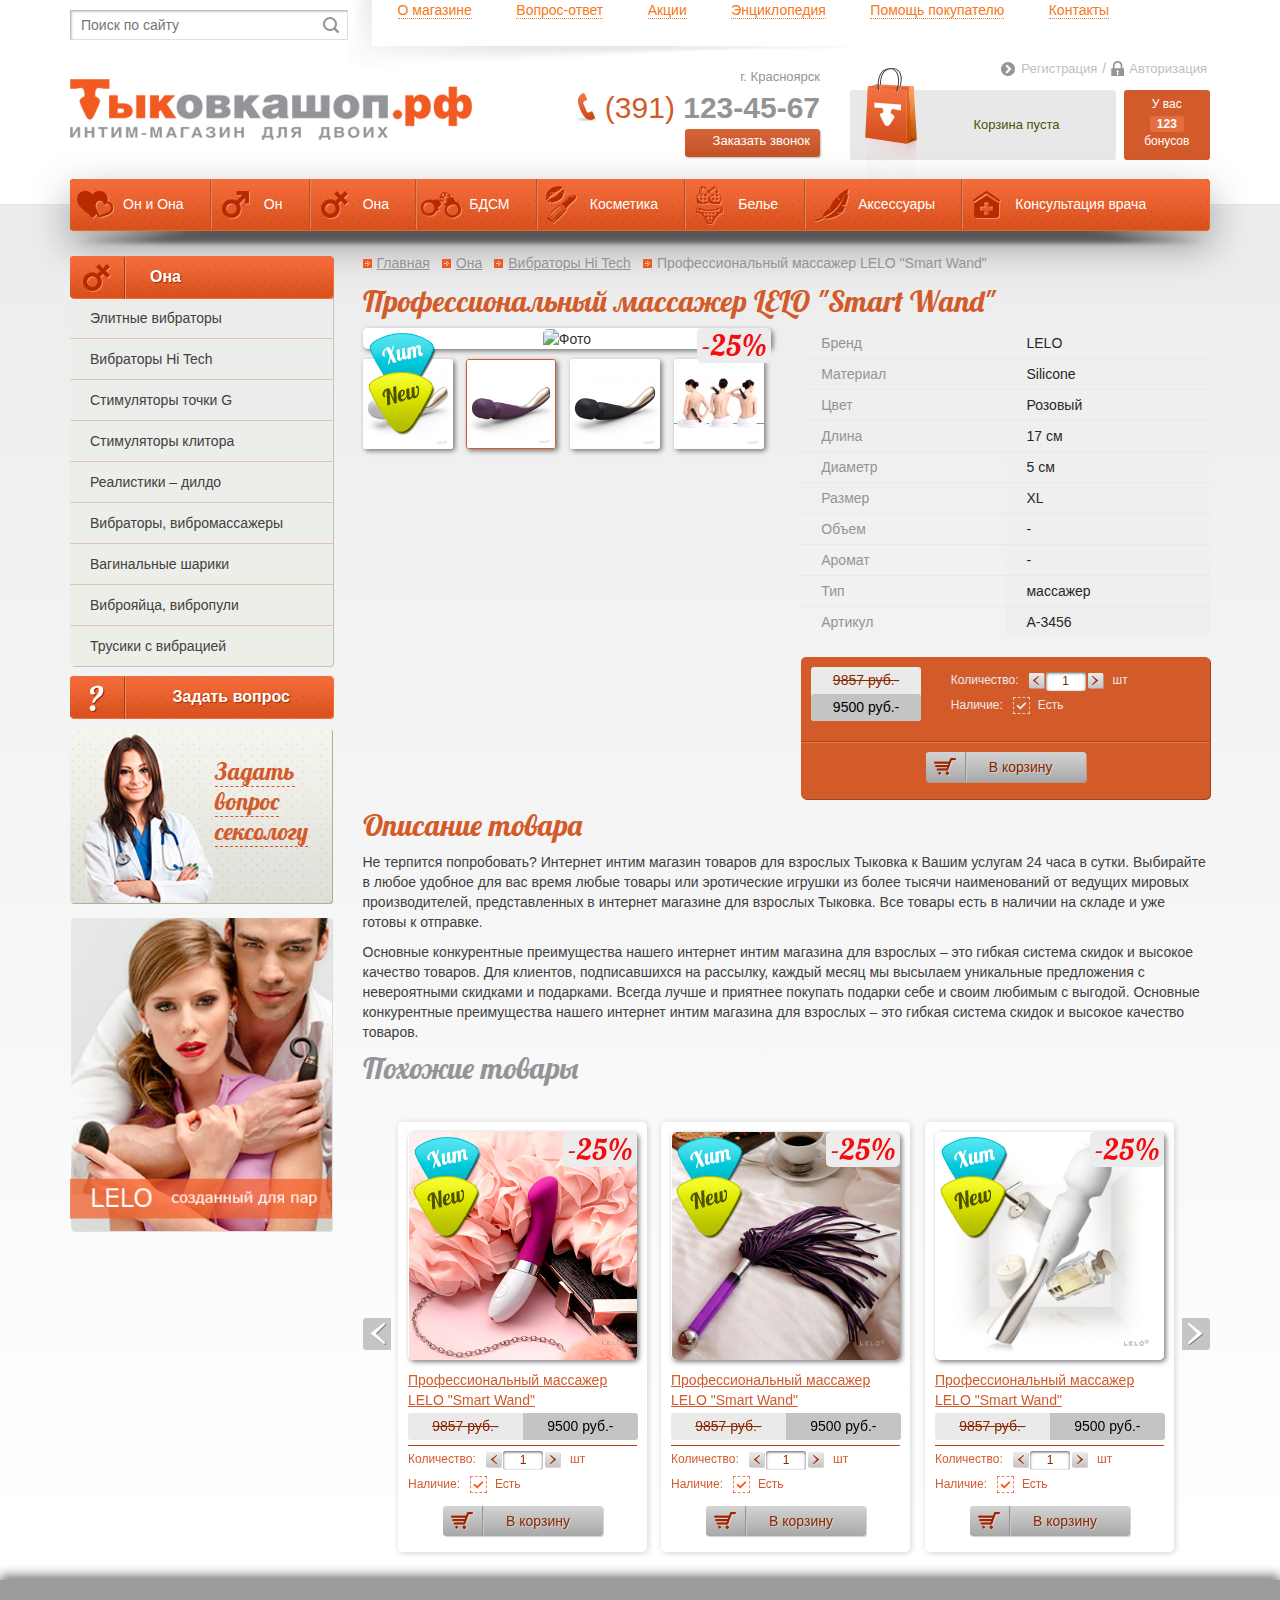
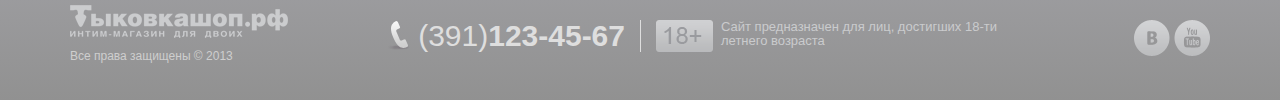
==== commit 5ccfa00b: "bug product details page view image - resolved" ====
--- a/public_html/view.html
+++ b/public_html/view.html
@@ -140,8 +140,8 @@
                             <h2>Профессиональный массажер LELO "Smart Wand"</h2>
                             <div class="row">
                                 <div class="col-sm-6">
-                                    <div class="produs-img">
-                                        <img class="my-foto-container" src="img/p2.jpg"  data-large="img/p2.jpg" title="Фото">
+                                    <div class="produs-img view-img">
+                                        <img class="my-foto-container" src="http://tykovka.tw1.ru/upload/resize_cache/iblock/bc2/410_410_0/00134980.jpg"  data-large="img/p2.jpg" title="Фото">
                                         <div class="discount">-25%</div>
                                         <div class="hitnew"></div>
                                     </div>
--- a/public_html/css/main.css
+++ b/public_html/css/main.css
@@ -747,13 +747,24 @@
     height: 430px;
     padding: 10px;
 }
+
 .produs-img{
     border-radius: 5px;
     box-shadow: 2px 2px 5px 0 rgba(0, 0, 0, 0.5);
+    background-color: #FFF;
+    text-align: center;
+    height: 228px;
 }
 .produs-img img{
-    width: 100%;
+    max-width: 100%;
+    max-height: 228px;
     border-radius: 5px;
+}
+.produs-img.view-img,
+.produs-img.view-img img
+{
+	height: auto !important;
+	max-height: 100%;
 }
 .produs-block .link-to{
     padding: 10px 0 3px 0;
